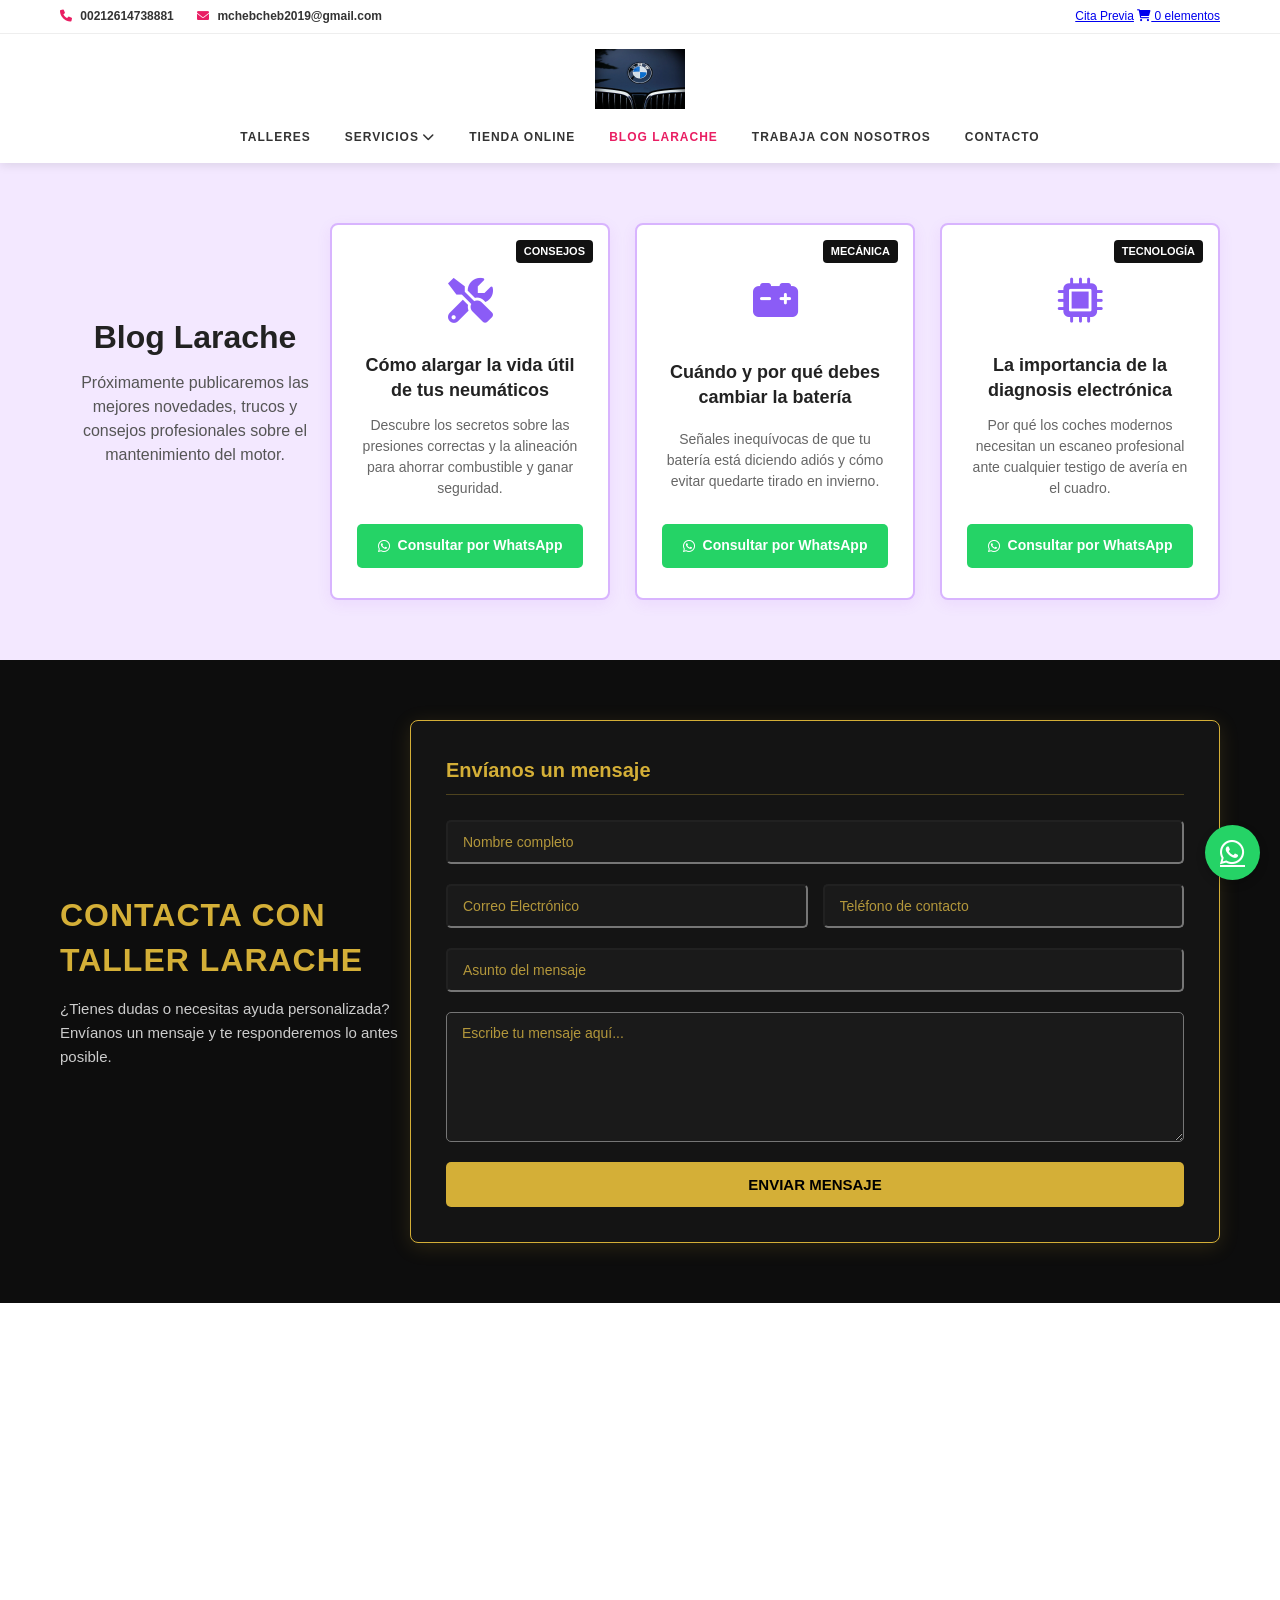
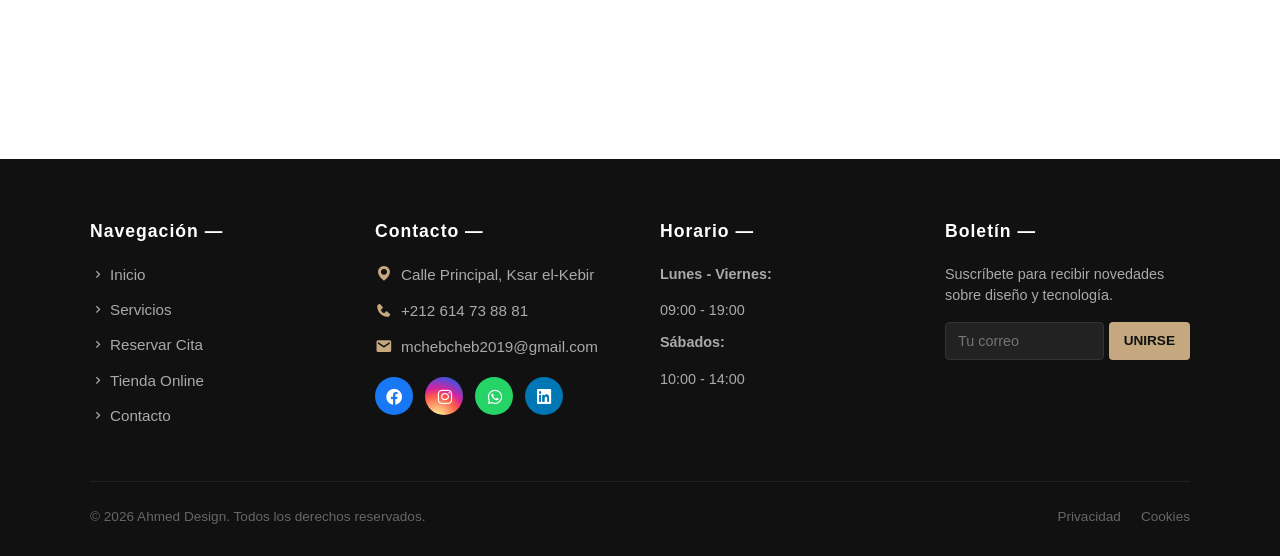
==== blog.html @ 42e16580 "Add files via upload" ====
<!doctype html>
<html lang="es">

<head>
    <meta charset="UTF-8" />
    <meta http-equiv="X-UA-Compatible" content="IE=edge" />
    <meta name="viewport" content="width=device-width, initial-scale=1.0" />
    <meta name="description" content="Ahmed Design: Desarrollador web profesional al antojo del cliente.">
    <title>Ahmed Design | Blog iCars</title>
    <link rel="stylesheet" href="estilos.css" />
    <link rel="stylesheet" href="responsive.css">
    <link href="https://unpkg.com/boxicons@2.1.4/css/boxicons.min.css" rel="stylesheet" />
    <link rel="stylesheet" href="https://cdnjs.cloudflare.com/ajax/libs/font-awesome/6.0.0/css/all.min.css">
    <link rel="icon" type="image/x-icon" href="favicon.ico">
</head>

<body>

    <div class="top-bar">
        <div class="container">
            <div class="contact-info">
                <span>
                    <a href="tel:+212614738881" style="color: inherit; text-decoration: none;">
                        <i class="fas fa-phone"></i> 00212614738881
                    </a>
                </span>

                <span>
                    <a href="mailto:mchebcheb2019@gmail.com" style="color: inherit; text-decoration: none;">
                        <i class="fas fa-envelope"></i> mchebcheb2019@gmail.com
                    </a>
                </span>
            </div>
            <div class="top-links">
                <a href="index.html#reserva-cita">Cita Previa</a>

                <a href="javascript:void(0)" onclick="alert('Tu carrito está vacío. ¡Visita nuestra tienda!')">
                    <i class="fas fa-shopping-cart"></i> 0 elementos
                </a>
            </div>
        </div>
    </div>

    <header class="main-header">
        <div class="container header-flex">
            <div class="menu-btn" id="mobile-menu">
                <i class="fas fa-bars"></i>
            </div>

            <div class="logo-centered">
                <img src="logo-icars.png" alt="iCars Logo">
            </div>

            <nav class="navbar">
                <ul>
                    <li><a href="index.html">Talleres</a></li>

                    <li class="has-submenu">
                        <a href="servicios.html">Servicios <i class="fas fa-chevron-down"></i></a>
                        <ul class="submenu" id="submenu-servicios">
                            <li><a href="servicios.html#neumaticos">Neumáticos</a></li>
                            <li><a href="servicios.html#cambio-aceite">Cambio de Aceite</a></li>
                            <li><a href="servicios.html#amortiguadores">Amortiguadores</a></li>
                            <li><a href="servicios.html#baterias">Baterías</a></li>
                            <li><a href="servicios.html#revisiones">Revisiones</a></li>
                            <li><a href="servicios.html#mantenimiento">Mantenimiento</a></li>
                            <li><a href="servicios.html#enganches">Enganches</a></li>
                            <li><a href="servicios.html#diagnosis-electronica">Diagnosis Electrónica</a></li>
                            <li><a href="servicios.html#correa-distribucion">Correa Distribución</a></li>
                            <li><a href="servicios.html#cambio-liquido-frenos">Cambio Líquido Frenos</a></li>
                            <li><a href="servicios.html#cambio-anticongelante">Cambio Anticongelante</a></li>
                            <li><a href="servicios.html#alineado-direccion">Alineado Dirección</a></li>
                            <li><a href="servicios.html#mecanica-general">Mecánica General</a></li>
                            <li><a href="servicios.html#pulido-faros">Pulido de Faros</a></li>
                            <li><a href="servicios.html#aire-acondicionado">Aire Acondicionado</a></li>
                            <li><a href="servicios.html#remolques">Remolques</a></li>
                        </ul>
                    </li>

                    <li><a href="tienda.html">Tienda Online</a></li>
                    <li><a href="blog.html" class="active">Blog Larache</a></li>
                    <li><a href="Trabaja.html">Trabaja con nosotros</a></li>
                    <li><a href="Contacto.html">Contacto</a></li>
                </ul>
            </nav>
        </div>
    </header>

    <main class="main-blog">
        <div class="container">
            <div class="blog-header">
                <h1>Blog Larache</h1>
                <p>Próximamente publicaremos las mejores novedades, trucos y consejos profesionales sobre el
                    mantenimiento del motor.</p>
            </div>

            <div class="blog-grid">
                <!-- Artículo 1 -->
                <article class="blog-card">
                    <div class="blog-badge">Consejos</div>
                    <div class="blog-icon">
                        <i class="fas fa-tools"></i>
                    </div>
                    <h3>Cómo alargar la vida útil de tus neumáticos</h3>
                    <p class="blog-desc">Descubre los secretos sobre las presiones correctas y la alineación para
                        ahorrar combustible y ganar seguridad.</p>

                    <a href="https://wa.me/212614738881?text=Hola,%20me%20interesa%20consultar%20sobre%20el%20artículo%20de%20neumáticos"
                        target="_blank" class="btn-leer-blog"
                        style="text-decoration: none; display: inline-flex; align-items: center; justify-content: center; gap: 8px; background-color: #25D366 !important; color: #ffffff !important;">
                        <i class="fab fa-whatsapp"></i> Consultar por WhatsApp
                    </a>
                </article>

                <!-- Artículo 2 -->
                <article class="blog-card">
                    <div class="blog-badge">Mecánica</div>
                    <div class="blog-icon">
                        <i class="fas fa-car-battery"></i>
                    </div>
                    <h3>Cuándo y por qué debes cambiar la batería</h3>
                    <p class="blog-desc">Señales inequívocas de que tu batería está diciendo adiós y cómo evitar
                        quedarte tirado en invierno.</p>

                    <a href="https://wa.me/212614738881?text=Hola,%20me%20interesa%20consultar%20sobre%20el%20artículo%20de%20la%20batería"
                        target="_blank" class="btn-leer-blog"
                        style="text-decoration: none; display: inline-flex; align-items: center; justify-content: center; gap: 8px; background-color: #25D366 !important; color: #ffffff !important;">
                        <i class="fab fa-whatsapp"></i> Consultar por WhatsApp
                    </a>
                </article>

                <!-- Artículo 3 -->
                <article class="blog-card">
                    <div class="blog-badge">Tecnología</div>
                    <div class="blog-icon">
                        <i class="fas fa-microchip"></i>
                    </div>
                    <h3>La importancia de la diagnosis electrónica</h3>
                    <p class="blog-desc">Por qué los coches modernos necesitan un escaneo profesional ante cualquier
                        testigo de avería en el cuadro.</p>

                    <a href="https://wa.me/212614738881?text=Hola,%20me%20interesa%20consultar%20sobre%20el%20artículo%20de%20diagnosis"
                        target="_blank" class="btn-leer-blog"
                        style="text-decoration: none; display: inline-flex; align-items: center; justify-content: center; gap: 8px; background-color: #25D366 !important; color: #ffffff !important;">
                        <i class="fab fa-whatsapp"></i> Consultar por WhatsApp
                    </a>
                </article>
            </div>
        </div>
    </main>
    <main class="main-contacto">
        <div class="container">
            <div class="contacto-header">
                <h1>Contacta con Taller Larache</h1>
                <p>¿Tienes dudas o necesitas ayuda personalizada? Envíanos un mensaje y te responderemos lo antes
                    posible.</p>
            </div>

            <div class="contacto-card">
                <h3>Envíanos un mensaje</h3>

                <form action="https://formspree.io/f/xnjlzeap" method="POST" class="contacto-form">
                    <div class="form-group">
                        <input type="text" name="nombre" placeholder="Nombre completo" required>
                    </div>

                    <div class="form-row-double">
                        <div class="form-group">
                            <input type="email" name="email" placeholder="Correo Electrónico" required>
                        </div>
                        <div class="form-group">
                            <input type="tel" name="telefono" placeholder="Teléfono de contacto" required>
                        </div>
                    </div>

                    <div class="form-group">
                        <input type="text" name="asunto" placeholder="Asunto del mensaje" required>
                    </div>

                    <div class="form-group">
                        <textarea name="mensaje" placeholder="Escribe tu mensaje aquí..." required></textarea>
                    </div>

                    <button type="submit" class="btn-enviar-contacto">Enviar Mensaje</button>
                </form>
            </div>
        </div>
    </main>

    <section id="seccion-mapa" class="mapa-full">
        <div class="mapa-wrapper">
            <iframe
                src="https://www.google.com/maps/embed?pb=!1m18!1m12!1m3!1d26168.328325983796!2d-5.926524333649646!3d35.002880789723046!2m3!1f0!2f0!3f0!3m2!1i1024!2i768!4f13.1!3m3!1m2!1s0xd0bc3021f1e0001%3A0x6b866c1b4b0e5c9b!2sKsar%20el-Kebir%2C%20Marruecos!5e0!3m2!1ses!2ses!4v1680000000000!5m2!1ses!2ses"
                width="100%" height="450" style="border:0;" allowfullscreen="" loading="lazy">
            </iframe>
        </div>
    </section>

    <footer class="footer">
        <div class="footer-container">
            <div class="footer-col">
                <h3>Navegación —</h3>
                <ul>
                    <li><a href="index.html"><i class='bx bx-chevron-right'></i> Inicio</a></li>
                    <li><a href="servicios.html"><i class='bx bx-chevron-right'></i> Servicios</a></li>
                    <li><a href="index.html#reserva-cita"><i class='bx bx-chevron-right'></i> Reservar Cita</a></li>
                    <li><a href="tienda.html"><i class='bx bx-chevron-right'></i> Tienda Online</a></li>
                    <li><a href="Contacto.html"><i class='bx bx-chevron-right'></i> Contacto</a></li>
                </ul>
            </div>

            <div class="footer-col">
                <h3>Contacto —</h3>
                <p>
                    <a href="https://www.google.com/maps/search/?api=1&query=Ksar+el-Kebir" target="_blank"
                        class="contacto-link">
                        <i class='bx bxs-map'></i> Calle Principal, Ksar el-Kebir
                    </a>
                </p>
                <p>
                    <a href="tel:+212614738881" class="contacto-link">
                        <i class='bx bxs-phone'></i> +212 614 73 88 81
                    </a>
                </p>
                <p>
                    <a href="mailto:mchebcheb2019@gmail.com" class="contacto-link">
                        <i class='bx bxs-envelope'></i> mchebcheb2019@gmail.com
                    </a>
                </p>

                <div class="social-links">
                    <a href="https://www.facebook.com/Ahmed.Chahmout.1088893" target="_blank"><i
                            class='bx bxl-facebook-circle'></i></a>
                    <a href="https://www.instagram.com/mchebcheb2019/" target="_blank"><i
                            class='bx bxl-instagram'></i></a>
                    <a href="https://wa.me/212614738881?text=Hola%20Ahmed" target="_blank"><i
                            class='bx bxl-whatsapp'></i></a>
                    <a href="https://www.linkedin.com/in/ahmed-chahmout-1a87723b5" target="_blank"><i
                            class='bx bxl-linkedin-square'></i></a>
                </div>
            </div>

            <div class="footer-col">
                <h3>Horario —</h3>
                <div class="opening-hours">
                    <p><strong>Lunes - Viernes:</strong></p>
                    <span>09:00 - 19:00</span>
                    <p><strong>Sábados:</strong></p>
                    <span>10:00 - 14:00</span>
                </div>
            </div>

            <div class="footer-col">
                <h3>Boletín —</h3>
                <p>Suscríbete para recibir novedades sobre diseño y tecnología.</p>
                <form action="https://formspree.io/f/xnjlzeap" method="POST" class="newsletter-form">
                    <input type="email" name="email" placeholder="Tu correo" required>
                    <button type="submit">UNIRSE</button>
                </form>
            </div>
        </div>

        <div class="footer-bottom">
            <p>© 2026 Ahmed Design. Todos los derechos reservados.</p>
            <div class="footer-links">
                <a href="privacidad.html">Privacidad</a>
                <a href="cookies.html">Cookies</a>
            </div>
        </div>
    </footer>

    <a href="https://wa.me/212614738881" class="whatsapp-btn" target="_blank">
        <i class="fab fa-whatsapp"></i>
    </a>

    <script src="script.js"></script>
</body>

</html>
---- estilos.css ----
/* 1. VARIABLES */
:root {
    --primary-color: #e91e63;
    --secondary-color: #333333;
    --text-light: #666666;
    --white: #ffffff;
    --transition: all 0.3s ease;
    --container-width: 1200px;
}

/* 2. RESET */
*,
*::before,
*::after {
    margin: 0;
    padding: 0;
    box-sizing: border-box;
}

body {
    font-family: 'Segoe UI', Roboto, sans-serif;
    line-height: 1.4;
    color: var(--secondary-color);
    background-color: var(--white);
}

/* 3. TOP BAR */
.top-bar {
    background-color: var(--white);
    border-bottom: 1px solid #eeeeee;
    padding: 8px 0;
    font-size: 12px;
}

.container {
    max-width: var(--container-width);
    margin: 0 auto;
    padding: 0 20px;
    display: flex;
    justify-content: space-between;
    align-items: center;
}

.contact-info span {
    margin-right: 20px;
    font-weight: 700;
}

.contact-info i {
    color: var(--primary-color);
    margin-right: 5px;
}

/* 4. HEADER COMPACTO (LOGO CENTRADO) */
.main-header {
    background-color: var(--white);
    padding: 10px 0;
    position: sticky;
    top: 0;
    z-index: 1000;
    box-shadow: 0 2px 10px rgba(0, 0, 0, 0.05);
}

.main-header .container {
    flex-direction: column;
    gap: 10px;
}

.logo img {
    height: 55px;
    /* Altura reducida para ganar espacio */
    margin: 0 auto;
}

.navbar ul {
    display: flex;
    justify-content: center;
    gap: 10px;
    list-style: none;
    /* <--- ESTO QUITA LOS PUNTITOS */
}

.navbar ul li a {
    color: var(--secondary-color);
    padding: 5px 12px;
    font-size: 12px;
    font-weight: 700;
    text-transform: uppercase;
    letter-spacing: 1px;
    text-decoration: none;
    /* <--- ESTO QUITA LAS RALLITAS */
}

.navbar ul li a:hover,
.navbar ul li a.active {
    color: var(--primary-color);
    border: none;
}

/* 5. HERO REDUCIDO (MENOS DE LA MITAD) */
.hero {
    height: 60vh;
    /* Ocupa solo el 40% de la pantalla */
    background: linear-gradient(rgba(0, 0, 0, 0.3), rgba(0, 0, 0, 0.5)),
        url('tu-imagen-taller.jpg') center/cover no-repeat;
    display: flex;
    align-items: center;
    justify-content: center;
    color: var(--white);
    text-align: center;
}

.hero-content h1 {
    font-size: clamp(2rem, 5vw, 3.5rem);
    /* Título más pequeño y ajustado */
    font-weight: 900;
    text-transform: uppercase;
}

/* 6. SECCIÓN CITA PREVIA (LA QUE SUBE) */
.cita-previa-section {
    background: var(--white);
    padding: 40px 20px;
    text-align: center;
}

.cita-previa-content h2 {
    font-size: 24px;
    font-weight: 800;
    text-transform: uppercase;
    max-width: 800px;
    /* 20px arriba, auto a los lados, 20px abajo (para que no se pegue al form) */
    margin: 20px auto 20px;
    color: #000;
}

/* BOTÓN WHATSAPP */
.whatsapp-btn {
    position: fixed;
    bottom: 20px;
    right: 20px;
    background: #25d366;
    width: 55px;
    height: 55px;
    border-radius: 50%;
    display: flex;
    align-items: center;
    justify-content: center;
    color: white;
    font-size: 28px;
    box-shadow: 0 4px 10px rgba(0, 0, 0, 0.2);
    z-index: 9999;
}

/* Escritorio: Escondemos el botón */
.menu-btn {
    display: none;
    cursor: pointer;
    font-size: 24px;
    color: var(--secondary-color);
}

.cita-form {
    max-width: 700px;
    margin: 40px auto 0;
    background: #fdfdfd;
    padding: 30px;
    border-radius: 8px;
    box-shadow: 0 5px 20px rgba(0, 0, 0, 0.05);
}

.form-group {
    display: flex;
    gap: 15px;
    margin-bottom: 15px;
}

.cita-form input,
.cita-form select,
.cita-form textarea {
    width: 100%;
    padding: 12px;
    border: 1px solid #ddd;
    border-radius: 4px;
    font-family: inherit;
    outline: none;
}

.cita-form input:focus,
.cita-form select:focus {
    border-color: var(--primary-color);
}

.btn-enviar {
    background-color: var(--primary-color);
    color: white;
    border: none;
    padding: 15px 30px;
    font-weight: 700;
    text-transform: uppercase;
    cursor: pointer;
    width: 100%;
    margin-top: 10px;
    transition: var(--transition);
}

.btn-enviar:hover {
    background-color: #c2185b;
    /* Un fucsia un poco más oscuro al pasar el ratón */
    transform: translateY(-2px);
}

.form-flex-top {
    display: flex;
    gap: 30px;
    margin-bottom: 25px;
    align-items: center;
    /* Alinea verticalmente el calendario con el texto */
    text-align: left;
}

.col-calendario {
    flex: 1;
}

.col-calendario label {
    display: block;
    font-weight: 700;
    margin-bottom: 8px;
    color: var(--secondary-color);
}

.col-texto {
    flex: 1;
    font-size: 0.95rem;
    line-height: 1.5;
    color: #555;
    border-left: 3px solid var(--primary-color);
    padding-left: 20px;
}

/* Contenedor principal de la sección */
.cita-previa-section {
    padding: 0;
    /* Quitamos el padding para que las fotos lleguen al borde si quieres */
    background-color: #fff;
}

.cita-wrapper {
    display: flex;
    align-items: stretch;
    /* Hace que las fotos tengan la misma altura que el formulario */
    width: 100%;
}

/* ==========================================================================
   CORRECCIÓN DEFINITIVA SECCIÓN FOTOS Y FORMULARIO (SIN SOLAPAMIENTOS)
   ========================================================================== */

/* Contenedor general que envuelve a las fotos y al formulario de la cita */
.seccion-reserva-fotos,
.contenedor-principal-seccion {
    display: flex !important;
    flex-wrap: wrap !important;
    justify-content: center !important;
    align-items: flex-start !important;
    gap: 30px !important;
    max-width: 1200px !important;
    margin: 0 auto !important;
    box-sizing: border-box !important;
}

/* Bloque de fotos izquierdo y derecho (Ancho fijo en PC, fluido en móvil) */
.bloque-fotos-izq,
.bloque-fotos-der {
    display: flex !important;
    flex-direction: column !important;
    gap: 20px !important;
    width: 270px !important;
    max-width: 100% !important;
    box-sizing: border-box !important;
}

.bloque-fotos-izq img,
.bloque-fotos-der img {
    width: 100% !important;
    height: auto !important;
    border-radius: 8px !important;
    object-fit: cover !important;
    transition: transform 0.3s ease, box-shadow 0.3s ease !important;
    cursor: pointer;
}

.bloque-fotos-izq img:hover,
.bloque-fotos-der img:hover {
    transform: translateY(-4px) !important;
    box-shadow: 0 8px 20px rgba(0, 0, 0, 0.3) !important;
}



/* 2. El efecto al pasar el ratón por encima (Hover) */
.bloque-fotos-izq img:hover,
.bloque-fotos-der img:hover {
    transform: scale(1.05);
    /* La foto se agranda un poquito suavemente */
    filter: brightness(1.1);
    /* Le da un toque más de luz a la imagen */
    box-shadow: 0 10px 20px rgba(0, 0, 0, 0.3);
    /* Le mete una sombra elegante abajo */
    z-index: 5;
    /* Asegura que la foto que se agranda quede por encima de las demás */
}

/* Altura idéntica para todas las imágenes (tanto en PC como al pasar el ratón) */
.bloque-fotos-izq img,
.bloque-fotos-der img {
    width: 100%;
    height: 170px;
    /* Aquí fijas la altura exacta que tú quieras (puedes cambiar 160 por 180 o 200 si las prefieres más altas) */
    border-radius: 8px;
    object-fit: cover;
    /* Recorta la foto por el centro para que no se deforme */
    transition: transform 0.4s ease, filter 0.4s ease, box-shadow 0.4s ease;
    cursor: pointer;
}

/* El efecto hover se mantiene impecable con la misma altura */
.bloque-fotos-izq img:hover,
.bloque-fotos-der img:hover {
    transform: scale(1.05);
    filter: brightness(1.1);
    box-shadow: 0 10px 20px rgba(0, 0, 0, 0.3);
    z-index: 5;
}



/* --- CONTENEDOR GENERAL --- */
.seccion-info-galeria-estirada {
    padding: 50px 20px;
    background-color: #ffffff;
    display: flex;
    justify-content: center;
    width: 100%;
    box-sizing: border-box;
    overflow: hidden;
    /* Evita cualquier desborde horizontal accidental */
}

.contenedor-info-galeria-estirada {
    display: flex;
    width: 100%;
    max-width: 1500px;
    gap: 40px;
    /* Separación limpia entre texto e imagen */
    align-items: center;
}

/* --- COLUMNA IZQUIERDA (TEXTO) --- */
.bloque-texto-izq-estirado {
    flex: 1;
    /* Ocupa el espacio restante equilibrado */
    min-width: 0;
}

.bloque-texto-izq-estirado h3 {
    font-size: 28px;
    font-weight: 800;
    margin-bottom: 20px;
    color: #000000;
    text-transform: uppercase;
    letter-spacing: -0.5px;
}

.bloque-texto-izq-estirado p {
    font-size: 15px;
    line-height: 1.7;
    color: #444444;
    margin-bottom: 15px;
}

/* --- COLUMNA DERECHA (SLIDER PANORÁMICO) --- */
.bloque-galeria-der-estirado {
    flex: 1.3;
    /* Le damos un poco más de peso visual a la imagen para que se estire */
    min-width: 0;
    /* Clave absoluta para que no rompa el flex layout */
}

.imagen-grande-slider-estirada {
    position: relative;
    width: 100%;
    height: 340px;
    /* Reducimos la altura para forzar el aspecto estirado horizontal */
    overflow: hidden;
    border-radius: 12px;
    /* Bordes redondeados estéticos como en tu captura */
    box-shadow: 0 4px 20px rgba(0, 0, 0, 0.08);
}

.carrusel-slides-estirado {
    display: flex;
    width: 100%;
    height: 100%;
    transition: transform 0.4s cubic-bezier(0.25, 1, 0.5, 1);
    /* Desplazamiento más premium */
}

.slide-estirado {
    min-width: 100%;
    width: 100%;
    height: 100%;
    object-fit: cover;
    /* Recorta la imagen limpiamente para que no se deforme */
}

/* --- BOTONES DE LAS FLECHAS --- */
.carrusel-btn-estirado {
    position: absolute;
    top: 50%;
    transform: translateY(-50%);
    background-color: rgba(0, 0, 0, 0.4);
    color: #ffffff;
    border: none;
    font-size: 20px;
    padding: 14px 14px;
    cursor: pointer;
    border-radius: 6px;
    z-index: 10;
    transition: background-color 0.3s ease, transform 0.2s ease;
}

.carrusel-btn-estirado:hover {
    background-color: rgba(0, 0, 0, 0.7);
}

.carrusel-btn-estirado.prev {
    left: 15px;
}

.carrusel-btn-estirado.next {
    right: 15px;
}

/* --- ESTILOS DEL FOOTER GENERAL --- */
.footer {
    background-color: #111111 !important;
    color: #ffffff !important;
    padding: 60px 20px 30px 20px !important;
    font-family: 'Arial', sans-serif !important;
    box-sizing: border-box !important;
    overflow-x: hidden !important;
}

.footer-container {
    max-width: 1100px !important;
    margin: 0 auto !important;
    display: flex !important;
    flex-wrap: nowrap !important;
    justify-content: space-between !important;
    gap: 40px !important;
    box-sizing: border-box !important;
}

/* Columnas individuales */
.footer-col {
    flex: 1 !important;
    min-width: 0 !important;
}

.footer-col h3 {
    font-size: 1.1rem !important;
    margin-bottom: 20px !important;
    color: #ffffff !important;
    font-weight: bold !important;
    letter-spacing: 1px !important;
}

/* Columna 1: Enlaces de Menú */
.footer-col ul {
    list-style: none !important;
    padding: 0 !important;
    margin: 0 !important;
}

.footer-col ul li {
    margin-bottom: 12px !important;
}

.footer-col ul li a {
    color: #aaaaaa !important;
    text-decoration: none !important;
    font-size: 0.95rem !important;
    display: flex !important;
    align-items: center !important;
    gap: 5px !important;
    transition: color 0.3s ease !important;
}

.footer-col ul li a:hover {
    color: #c5a880 !important;
    /* Tono dorado/destacado */
}

/* Columna 2: Contacto y Enlaces */
.contacto-link {
    color: #aaaaaa !important;
    text-decoration: none !important;
    font-size: 0.95rem !important;
    display: flex !important;
    align-items: center !important;
    gap: 8px !important;
    margin-bottom: 15px !important;
    line-height: 1.4 !important;
    transition: color 0.3s ease !important;
}

.contacto-link:hover {
    color: #ffffff !important;
}

.contacto-link i {
    font-size: 1.1rem !important;
    color: #c5a880 !important;
}

/* Redes Sociales */
.social-links {
    display: flex !important;
    gap: 12px !important;
    margin-top: 20px !important;
}

.social-links a {
    display: flex !important;
    justify-content: center !important;
    align-items: center !important;
    width: 38px !important;
    height: 38px !important;
    border-radius: 50% !important;
    background-color: #222222 !important;
    color: #ffffff !important;
    text-decoration: none !important;
    font-size: 1.2rem !important;
    transition: transform 0.3s ease, background-color 0.3s ease !important;
}

.social-links a:hover {
    background-color: #c5a880 !important;
    transform: translateY(-3px) !important;
}

/* Columna 3: Horarios */
.opening-hours p {
    margin: 0 0 4px 0 !important;
    color: #ffffff !important;
    font-size: 0.95rem !important;
}

.opening-hours span {
    display: block !important;
    color: #aaaaaa !important;
    font-size: 0.9rem !important;
    margin-bottom: 12px !important;
}

/* Columna 4: Newsletter/Boletín */
.footer-col p {
    color: #aaaaaa !important;
    font-size: 0.9rem !important;
    line-height: 1.5 !important;
    margin-top: 0 !important;
    margin-bottom: 15px !important;
}

.newsletter-form {
    display: flex !important;
    gap: 5px !important;
    width: 100% !important;
    box-sizing: border-box !important;
}

.newsletter-form input {
    flex: 1 !important;
    min-width: 0 !important;
    padding: 10px 12px !important;
    border: 1px solid #333333 !important;
    background-color: #222222 !important;
    color: #ffffff !important;
    border-radius: 4px !important;
    font-size: 0.9rem !important;
    box-sizing: border-box !important;
}

.newsletter-form input:focus {
    outline: none !important;
    border-color: #c5a880 !important;
}

.newsletter-form button {
    background-color: #c5a880 !important;
    color: #111111 !important;
    border: none !important;
    padding: 10px 15px !important;
    font-weight: bold !important;
    border-radius: 4px !important;
    cursor: pointer !important;
    font-size: 0.85rem !important;
    transition: background-color 0.3s ease !important;
}

.newsletter-form button:hover {
    background-color: #ffffff !important;
}

/* --- PARTE INFERIOR DEL FOOTER --- */
.footer-bottom {
    max-width: 1100px !important;
    margin: 40px auto 0 auto !important;
    padding-top: 25px !important;
    border-top: 1px solid #222222 !important;
    display: flex !important;
    justify-content: space-between !important;
    align-items: center !important;
    flex-wrap: wrap !important;
    gap: 15px !important;
    box-sizing: border-box !important;
}

.footer-bottom p {
    color: #666666 !important;
    font-size: 0.85rem !important;
    margin: 0 !important;
}

.footer-links {
    display: flex !important;
    gap: 20px !important;
}

.footer-links a {
    color: #666666 !important;
    text-decoration: none !important;
    font-size: 0.85rem !important;
    transition: color 0.3s ease !important;
}

.footer-links a:hover {
    color: #c5a880 !important;
}

/* ==========================================
   TOQUES FINALES: COLORES FIJOS EN REDES Y COLOR EN MENÚ
   ========================================== */

/* 1. MENÚ DEL FOOTER: Color y Movimiento al pasar el ratón (Hover) */
.footer-col ul li a {
    transition: transform 0.3s ease, color 0.3s ease !important;
    display: inline-flex !important;
    align-items: center !important;
    color: #aaaaaa !important;
    /* Color gris suave por defecto */
}

/* Al pasar el ratón por encima, se mueve y cambia a color dorado elegante */
.footer-col ul li a:hover {
    transform: translateX(8px) !important;
    /* Se desliza 8px a la derecha */
    color: #f4f805 !important;
    /* Color dorado brillante al hacer hover */
}


/* 2. REDES SOCIALES: Colores auténticos fijos (sin esperar al hover) */
.social-links a {
    display: flex !important;
    justify-content: center !important;
    align-items: center !important;
    width: 38px !important;
    height: 38px !important;
    border-radius: 50% !important;
    color: #ffffff !important;
    /* Iconos en blanco */
    text-decoration: none !important;
    font-size: 1.2rem !important;
    transition: transform 0.3s ease, box-shadow 0.3s ease !important;
}

/* Color permanente para FACEBOOK (Azul Oficial) */
.social-links a:has(.bxl-facebook-circle) {
    background-color: #1877F2 !important;
}

/* Color permanente para INSTAGRAM (Degradado Oficial) */
.social-links a:has(.bxl-instagram) {
    background: radial-gradient(circle at 30% 107%, #fdf497 0%, #fdf497 5%, #fd5949 45%, #d6249f 60%, #285AEB 90%) !important;
}

/* Color permanente para WHATSAPP (Verde Oficial) */
.social-links a:has(.bxl-whatsapp) {
    background-color: #25D366 !important;
}

/* Color permanente para LINKEDIN (Azul Profesional) */
.social-links a:has(.bxl-linkedin-square) {
    background-color: #0077B5 !important;
}

/* Al pasar el ratón por encima de las redes, solo flotan un poco */
.social-links a:hover {
    transform: translateY(-5px) !important;
    box-shadow: 0 5px 15px rgba(255, 255, 255, 0.15) !important;
}




/* ==========================================
   ENCABEZADO FIJO AL DESLIZAR (PC Y MÓVIL)
   ========================================== */

/* 1. Si quieres fijar TODO el bloque superior (Contacto + Menú) */
.header-navigation,
header,
.header-container {
    position: sticky !important;
    top: 0 !important;
    z-index: 9999 !important;
    /* <--- Asegura que quede por encima de las fotos y el contenido */
    box-shadow: 0 2px 10px rgba(0, 0, 0, 0.1) !important;
    /* Una sombra sutil para darle profundidad al deslizar */
}

/* 2. Por si acaso tu contenedor principal solo se llama barra-superior o top-bar */
.top-bar,
.barra-superior {
    position: sticky !important;
    top: 0 !important;
    z-index: 10000 !important;
}

/* ==========================================================================
   CONEXIÓN EXACTA: CENTRAR EL SUBMENÚ DEBAJO DE SERVICIOS
   ========================================================================== */

/* 1. Obligamos al elemento de Servicios a ser el ancla de posición */
header.main-header .navbar ul li {
    position: relative !important;
    /* <--- Esto es lo que le dice al submenú: ¡Alíneate conmigo! */
}

/* 2. Corregimos la posición de la caja del submenú */
header.main-header .navbar ul.submenu {
    display: flex !important;
    flex-direction: column !important;
    position: absolute !important;
    top: 100% !important;
    /* Aparece justo debajo del texto */

    /* EL TRUCO PARA CENTRARLO PERFECTO: */
    left: 50% !important;
    transform: translateX(-50%) translateY(10px) !important;
    /* Se centra respecto a Servicios y baja 10px */

    width: 250px !important;
    /* Ancho limpio para los textos */
    background-color: #ffffff !important;
    box-shadow: 0 10px 25px rgba(0, 0, 0, 0.15) !important;
    padding: 10px 0 !important;
    margin: 0 !important;
    list-style: none !important;
    border-left: 4px solid #e11d48 !important;
    /* Tu línea rosa/fucsia corporativa */
    border-radius: 4px !important;
    z-index: 999999 !important;

    /* Control de animación suave */
    visibility: hidden;
    opacity: 0;
    transition: opacity 0.2s ease, transform 0.2s ease !important;
}

.servicio-bloque {
    padding: 60px 0;
    scroll-margin-top: 100px;
    /* Para que el header fijo no tape el título */
}

.servicio-grid {
    display: flex;
    align-items: center;
    gap: 40px;
}

/* Ocupa exactamente la mitad */
.servicio-img,
.servicio-texto {
    flex: 1;
    width: 50%;
}

.servicio-img img {
    width: 100%;
    height: auto;
    border-radius: 8px;
    object-fit: cover;
}

.btn-volver {
    display: inline-block;
    margin-top: 10px;
    padding: 8px 15px;
    background-color: #02d2f7;
    color: #333;
    border-radius: 4px;
    text-decoration: none;
    font-size: 14px;
    transition: background 0.3s;
}

.btn-volver:hover {
    background-color: #c6e707;
}

/* Efecto zoom suave al pasar el ratón por las imágenes de los servicios */
.servicio-img {
    overflow: hidden;
    /* Evita que la imagen sobresalga del contenedor al crecer */
    border-radius: 8px;
    /* Mantiene las esquinas redondeadas */
}

.servicio-img img {
    width: 100%;
    height: auto;
    object-fit: cover;
    transition: transform 0.5s ease;
    /* Controla la velocidad y suavidad del movimiento */
}

.servicio-img:hover img {
    transform: scale(1.05);
    /* Hace un zoom del 5% al pasar el cursor */
}

/* Tamaño idéntico y elegante para todas las imágenes de los servicios en PC */
.servicio-img img {
    width: 100%;
    height: 420px;
    /* Altura perfecta y amplia para ordenadores (puedes subirlo a 450px si las prefieres más grandes) */
    object-fit: cover;
    /* Evita que la foto se deforme o estire, recortándola de forma limpia */
    border-radius: 8px;
    box-shadow: 0 4px 12px rgba(0, 0, 0, 0.1);
}

/* ==========================================
   SECCIÓN: Trabaja con nosotros
   ========================================== */
.main-trabaja {
    padding: 60px 15px;
    background-color: #f3e8ff;
    /* Fondo lila elegante y suave */
}

/* Distribución en 2 columnas: Texto estrecho (1 parte), Formulario ancho (2 partes) */
.trabaja-grid {
    display: grid;
    grid-template-columns: 1fr 2fr;
    gap: 40px;
    align-items: center;
    max-width: 1100px;
    margin: 0 auto;
}

.trabaja-header {
    text-align: left;
    max-width: 350px;
}

.trabaja-header h1 {
    font-size: 32px;
    color: #222;
    margin-bottom: 15px;
}

.trabaja-header p {
    color: #555;
    font-size: 15px;
    line-height: 1.6;
}

.trabaja-card {
    background: #ffffff;
    border: 1px solid #d8b4fe;
    /* Borde lila sutil a juego */
    border-radius: 8px;
    padding: 35px;
    width: 100%;
    box-shadow: 0 4px 15px rgba(147, 51, 234, 0.08);
    /* Sombra suave con tono lila */
}

.trabaja-card h3 {
    margin-bottom: 25px;
    color: #333;
    font-size: 20px;
    border-bottom: 2px solid #f3e8ff;
    padding-bottom: 10px;
}

.trabaja-form .form-group {
    margin-bottom: 20px;
}

.trabaja-form input[type="text"],
.trabaja-form input[type="email"],
.trabaja-form input[type="tel"],
.trabaja-form select,
.trabaja-form textarea {
    width: 100%;
    padding: 12px 15px;
    border: 1px solid #ccc;
    border-radius: 5px;
    font-size: 14px;
    font-family: inherit;
    background-color: #fcfcfc;
    transition: border-color 0.3s ease, box-shadow 0.3s ease;
}

.trabaja-form input:focus,
.trabaja-form select:focus,
.trabaja-form textarea:focus {
    border-color: #d9232d;
    outline: none;
    box-shadow: 0 0 5px rgba(217, 35, 45, 0.2);
    background-color: #fff;
}

.trabaja-form textarea {
    resize: vertical;
    min-height: 120px;
}

.form-row-double {
    display: flex;
    gap: 15px;
}

.form-row-double .form-group {
    flex: 1;
}

.btn-enviar-trabaja {
    width: 100%;
    padding: 14px;
    background-color: #111;
    color: #fff;
    border: none;
    border-radius: 5px;
    font-size: 15px;
    font-weight: bold;
    text-transform: uppercase;
    cursor: pointer;
    transition: background-color 0.3s ease;
}

.btn-enviar-trabaja:hover {
    background-color: #d9232d;
}


/* ==========================================
   SECCIÓN: Contacto (Fondo Negro y Oro)
   ========================================== */
.main-contacto {
    padding: 60px 15px;
    background-color: #0d0d0d;
}

/* Contenedor en 2 columnas: 1 parte para el texto, 2 partes para el formulario */
.contacto-grid {
    display: grid;
    grid-template-columns: 1fr 2fr;
    /* Columna izquierda más estrecha, formulario más grande */
    gap: 40px;
    align-items: center;
    max-width: 1100px;
    margin: 0 auto;
}

.contacto-header {
    text-align: left;
    max-width: 350px;
    /* Estrecha el texto para que ocupe menos ancho */
}

.contacto-header h1 {
    font-size: 32px;
    color: #d4af37;
    margin-bottom: 15px;
    text-transform: uppercase;
    letter-spacing: 1px;
}

.contacto-header p {
    color: #cccccc;
    font-size: 15px;
    line-height: 1.6;
}

.contacto-card {
    background: #141414;
    border: 1px solid #d4af37;
    border-radius: 8px;
    padding: 35px;
    width: 100%;
    /* Ocupa todo el espacio de su columna más ancha */
    box-shadow: 0 4px 20px rgba(212, 175, 55, 0.15);
}

.contacto-card h3 {
    margin-bottom: 25px;
    color: #d4af37;
    font-size: 20px;
    border-bottom: 1px solid rgba(212, 175, 55, 0.3);
    padding-bottom: 10px;
}

.contacto-form .form-group {
    margin-bottom: 20px;
}

.contacto-form input[type="text"],
.contacto-form input[type="email"],
.contacto-form input[type="tel"],
.contacto-form textarea {
    width: 100%;
    padding: 12px 15px;
    border: 1.5.px solid #d4af37;
    border-radius: 5px;
    font-size: 14px;
    font-family: inherit;
    background-color: #1a1a1a;
    color: #ffffff;
    transition: all 0.3s ease;
}

.contacto-form input::placeholder,
.contacto-form textarea::placeholder {
    color: #b3973b;
}

.contacto-form input:focus,
.contacto-form textarea:focus {
    border-color: #f3e5ab;
    outline: none;
    box-shadow: 0 0 8px rgba(212, 175, 55, 0.5);
    background-color: #222222;
}

.contacto-form textarea {
    resize: vertical;
    min-height: 130px;
}

.form-row-double {
    display: flex;
    gap: 15px;
}

.form-row-double .form-group {
    flex: 1;
}

.btn-enviar-contacto {
    width: 100%;
    padding: 14px;
    background-color: #d4af37;
    color: #000000;
    border: none;
    border-radius: 5px;
    font-size: 15px;
    font-weight: bold;
    text-transform: uppercase;
    cursor: pointer;
    transition: background-color 0.3s ease, transform 0.2s ease;
}

.btn-enviar-contacto:hover {
    background-color: #f3e5ab;
    transform: translateY(-2px);
}

/* ==========================================
   SECCIÓN: Tienda Online (Fondo Lila + Hover Aqua)
   ========================================== */
.main-tienda {
    padding: 60px 15px;
    background-color: #f3e8ff;
    /* Fondo lila principal */
}

.tienda-header {
    text-align: center;
    margin-bottom: 40px;
    max-width: 700px;
    margin-left: auto;
    margin-right: auto;
}

.tienda-header h1 {
    font-size: 32px;
    color: #222;
    margin-bottom: 12px;
}

.tienda-header p {
    color: #555;
    font-size: 16px;
    line-height: 1.5;
}

/* Grilla de productos en 4 columnas */
.tienda-grid {
    display: grid;
    grid-template-columns: repeat(auto-fit, minmax(240px, 1fr));
    gap: 25px;
    max-width: 1100px;
    margin: 0 auto;
}

/* Tarjeta base (Blanca) */
.producto-card {
    background: #ffffff;
    border: 2px solid #d8b4fe;
    border-radius: 8px;
    padding: 25px;
    text-align: center;
    position: relative;
    display: flex;
    flex-direction: column;
    justify-content: space-between;
    box-shadow: 0 4px 15px rgba(147, 51, 234, 0.08);
    transition: all 0.4s ease-in-out;
    cursor: pointer;
}

/* ==========================================
   EFECTO HOVER: De Blanco a Color Aqua
   ========================================== */
.producto-card:hover {
    background-color: #e0f7fa;
    /* Pasa de blanco a un tono Aqua muy suave y fresco */
    border-color: #00bcd4;
    /* Borde Aqua / Turquesa vibrante */
    transform: translateY(-7px);
    box-shadow: 0 12px 25px rgba(0, 188, 212, 0.25);
    /* Sombra resplandeciente aqua */
}

.producto-card:hover .producto-img {
    color: #00838f;
    /* El icono pasa a un tono aqua oscuro */
    transform: scale(1.1);
}

.producto-card:hover .btn-anadir-carrito {
    background-color: #00838f;
    /* El botón cambia a tono aqua oscuro al hacer hover */
}

/* Elementos internos de la tarjeta */
.producto-badge {
    position: absolute;
    top: 15px;
    right: 15px;
    background-color: #111;
    color: #fff;
    font-size: 11px;
    font-weight: bold;
    padding: 4px 8px;
    border-radius: 4px;
    text-transform: uppercase;
}

.producto-img {
    font-size: 50px;
    color: #8b5cf6;
    margin: 20px 0;
    transition: transform 0.3s ease, color 0.3s ease;
}

.producto-card h3 {
    font-size: 18px;
    color: #222;
    margin-bottom: 10px;
}

.producto-desc {
    font-size: 13px;
    color: #666;
    margin-bottom: 15px;
    line-height: 1.4;
}

.producto-precio {
    font-size: 22px;
    font-weight: bold;
    color: #111;
    margin-bottom: 15px;
}

.btn-anadir-carrito {
    width: 100%;
    padding: 12px;
    background-color: #111;
    color: #fff;
    border: none;
    border-radius: 5px;
    font-size: 14px;
    font-weight: bold;
    cursor: pointer;
    transition: background-color 0.3s ease;
}

/* ==========================================
   SECCIÓN: Blog iCars (Fondo Lila + Hover Aqua)
   ========================================== */
.main-blog {
    padding: 60px 15px;
    background-color: #f3e8ff;
}

.blog-header {
    text-align: center;
    margin-bottom: 40px;
    max-width: 700px;
    margin-left: auto;
    margin-right: auto;
}

.blog-header h1 {
    font-size: 32px;
    color: #222;
    margin-bottom: 12px;
}

.blog-header p {
    color: #555;
    font-size: 16px;
    line-height: 1.5;
}

/* Grilla de artículos en 3 columnas */
.blog-grid {
    display: grid;
    grid-template-columns: repeat(auto-fit, minmax(280px, 1fr));
    gap: 25px;
    max-width: 1100px;
    margin: 0 auto;
}

/* Tarjeta base del blog */
.blog-card {
    background: #ffffff;
    border: 2px solid #d8b4fe;
    border-radius: 8px;
    padding: 30px 25px;
    text-align: center;
    position: relative;
    display: flex;
    flex-direction: column;
    justify-content: space-between;
    box-shadow: 0 4px 15px rgba(147, 51, 234, 0.08);
    transition: all 0.4s ease-in-out;
    cursor: pointer;
}

/* Efecto Hover al pasar el ratón (de blanco a aqua) */
.blog-card:hover {
    background-color: #e0f7fa;
    border-color: #00bcd4;
    transform: translateY(-7px);
    box-shadow: 0 12px 25px rgba(0, 188, 212, 0.25);
}

.blog-card:hover .blog-icon {
    color: #00838f;
    transform: scale(1.1);
}

.blog-card:hover .btn-leer-blog {
    background-color: #00838f;
    color: #ffffff;
}

.blog-badge {
    position: absolute;
    top: 15px;
    right: 15px;
    background-color: #111;
    color: #fff;
    font-size: 11px;
    font-weight: bold;
    padding: 4px 8px;
    border-radius: 4px;
    text-transform: uppercase;
}

.blog-icon {
    font-size: 45px;
    color: #8b5cf6;
    margin: 15px 0 20px 0;
    transition: transform 0.3s ease, color 0.3s ease;
}

.blog-card h3 {
    font-size: 18px;
    color: #222;
    margin-bottom: 12px;
}

.blog-desc {
    font-size: 14px;
    color: #666;
    margin-bottom: 25px;
    line-height: 1.5;
}

/* Botón con estilo vivo */
.btn-leer-blog {
    width: 100%;
    padding: 12px;
    background-color: #111;
    color: #fff;
    border: none;
    border-radius: 5px;
    font-size: 14px;
    font-weight: bold;
    cursor: pointer;
    display: flex;
    align-items: center;
    justify-content: center;
    gap: 8px;
    transition: background-color 0.3s ease, color 0.3s ease;
}

.btn-leer-blog i {
    transition: transform 0.3s ease;
}

.blog-card:hover .btn-leer-blog i {
    transform: translateX(5px);
    /* Desplaza la flechita a la derecha al pasar el ratón */
}

/* ==========================================
   ESTILO PÁGINAS LEGALES / PRIVACIDAD (DARK MODE CIAN)
   ========================================== */

body {
    background-color: #0d0d0d !important;
    color: #cccccc !important;
    font-family: 'Segoe UI', Roboto, sans-serif !important;
    margin: 0 !important;
    padding: 0 !important;
}

.legal-container {
    max-width: 800px !important;
    margin: 60px auto !important;
    padding: 40px !important;
    background-color: #141414 !important;
    border: 1px solid #00bcd4 !important;
    border-radius: 12px !important;
    box-shadow: 0 4px 25px rgba(0, 188, 212, 0.15) !important;
    line-height: 1.7 !important;
}

.legal-container h1 {
    color: #00bcd4 !important;
    font-size: 32px !important;
    font-weight: 800 !important;
    margin-bottom: 20px !important;
    padding-bottom: 15px !important;
    border-bottom: 2px solid rgba(0, 188, 212, 0.3) !important;
}

.legal-container h2 {
    color: #00bcd4 !important;
    font-size: 20px !important;
    font-weight: 700 !important;
    margin-top: 30px !important;
    margin-bottom: 12px !important;
}

.legal-container p {
    color: #cccccc !important;
    font-size: 15px !important;
    margin-bottom: 15px !important;
}

.legal-container strong {
    color: #ffffff !important;
}

.btn-volver {
    display: inline-block !important;
    margin-top: 30px !important;
    color: #00bcd4 !important;
    text-decoration: none !important;
    font-weight: bold !important;
}

.btn-volver:hover {
    color: #e0f7fa !important;
}

/* ==========================================
   ESTILO PÁGINAS LEGALES / COOKIES (DARK MODE CIAN)
   ========================================== */

body {
    background-color: #0d0d0d !important;
    color: #cccccc !important;
    font-family: 'Segoe UI', Roboto, sans-serif !important;
    margin: 0 !important;
    padding: 0 !important;
}

.legal-container {
    max-width: 800px !important;
    margin: 60px auto !important;
    padding: 40px !important;
    background-color: #141414 !important;
    border: 1px solid #00bcd4 !important;
    border-radius: 12px !important;
    box-shadow: 0 4px 25px rgba(0, 188, 212, 0.15) !important;
    line-height: 1.7 !important;
}

.legal-container h1 {
    color: #00bcd4 !important;
    font-size: 32px !important;
    font-weight: 800 !important;
    margin-bottom: 20px !important;
    padding-bottom: 15px !important;
    border-bottom: 2px solid rgba(0, 188, 212, 0.3) !important;
}

.legal-container h2 {
    color: #00bcd4 !important;
    font-size: 20px !important;
    font-weight: 700 !important;
    margin-top: 30px !important;
    margin-bottom: 12px !important;
}

.legal-container p {
    color: #cccccc !important;
    font-size: 15px !important;
    margin-bottom: 15px !important;
}

.legal-container strong {
    color: #ffffff !important;
}

.btn-volver {
    display: inline-block !important;
    margin-top: 30px !important;
    color: #0c0c0c !important;
    text-decoration: none !important;
    font-weight: bold !important;
    transition: color 0.3s ease, transform 0.2s ease !important;
}

.btn-volver:hover {
    color: #e0f7fa !important;
    transform: translateX(-5px) !important;
}

/* ==========================================
   BLINDAJE DE FONDO BLANCO PARA SERVICIOS
   ========================================== */
body,
.servicios-container,
.main-content {
    background-color: #ffffff !important;
    color: #333333 !important;
}

/* ==========================================
   PATRÓN DE COLORES ALTERNADOS (1-2-1-2) PARA LOS 16 SERVICIOS
   ========================================== */

/* Fondo 1 (Ejemplo: Blanco puro o tono base) */
.servicio-bloque:nth-child(odd) {
    background-color: #ffffff;
}

/* Fondo 2 (Gris un poco más marcado para que se note bien el contraste) */
.servicio-bloque:nth-child(even) {
    background-color: #eaeef2;
}

/* ==========================================
   ESTRUCTURA Y ESPACIADO GENERAL DE LOS BLOQUES
   ========================================== */
.servicio-bloque {
    padding: 60px 20px;
    box-sizing: border-box;
}

.servicio-grid {
    display: flex;
    align-items: center;
    justify-content: space-between;
    gap: 40px;
    max-width: 1200px;
    margin: 0 auto;
}

.servicio-texto {
    flex: 1;
}

.servicio-texto h2 {
    font-size: 2rem;
    margin-bottom: 15px;
    color: #222222;
}

.servicio-texto p {
    font-size: 1rem;
    line-height: 1.6;
    color: #555555;
    margin-bottom: 20px;
}

.servicio-img {
    flex: 1;
    display: flex;
    justify-content: center;
}

.servicio-img img {
    max-width: 100%;
    height: auto;
    border-radius: 8px;
    box-shadow: 0 4px 12px rgba(0, 0, 0, 0.08);
}

/* ==========================================
   BOTONES DE ACCIÓN (PEDIR CITA Y VOLVER)
   ========================================== */
.btn-reserva {
    display: inline-block;
    padding: 10px 20px;
    background-color: var(--naranja, #ff6600);
    color: #ffffff;
    text-decoration: none;
    border-radius: 5px;
    font-weight: bold;
    transition: background 0.3s;
}

.btn-reserva:hover {
    background-color: #e55b00;
}

.btn-volver {
    display: inline-block;
    padding: 10px 20px;
    background-color: #ffcc00;
    /* Amarillo vivo pedido */
    color: #333333;
    text-decoration: none;
    border-radius: 5px;
    font-size: 0.9rem;
    font-weight: bold;
    transition: background 0.3s;
}

.btn-volver:hover {
    background-color: #e6b800;
    color: #000000;
}

/* ==========================================
   BOTÓN DE CONSULTAR DISPONIBILIDAD EN VERDE WHATSAPP
   ========================================== */
.btn-anadir-carrito {
    background-color: #25D366 !important;
    /* El verde oficial de WhatsApp */
    color: #ffffff !important;
    /* Texto en blanco para que resalte bien */
    border: none !important;
    font-weight: 600 !important;
    transition: background-color 0.3s ease, transform 0.2s ease !important;
}

/* Efecto al pasar el ratón por encima (un verdecito un poco más oscuro) */
.btn-anadir-carrito:hover {
    background-color: #20ba5a !important;
    transform: translateY(-2px) !important;
}
---- responsive.css ----
/* 6. RESPONSIVE - ADAPTACIÓN TOTAL */

/* Tablets */
@media (max-width: 992px) {
    .navbar ul li a {
        padding: 10px 8px;
        font-size: 12px;
    }
}

/* Móviles */
@media (max-width: 768px) {


    .container {
        flex-direction: column;
        gap: 15px;
    }



    .navbar ul li a {
        padding: 5px 10px;
    }


}

/* 6. RESPONSIVE */
@media (max-width: 768px) {
    .top-bar {
        display: none;
    }

    .logo img {
        height: 50px;
    }

    .navbar ul {
        flex-direction: column;
        align-items: center;
        gap: 0;
    }

    .hero {
        height: 60vh;
    }
}

@media (max-width: 768px) {
    .header-flex {
        position: relative;
        /* Para poder mover el botón con libertad */
        flex-direction: column;
        align-items: center;
    }

    .menu-btn {
        display: block;
        position: absolute;
        right: 20px;
        top: 50%;
        transform: translateY(-50%);
        /* Lo centra verticalmente respecto al container */
    }

    /* Escondemos el menú largo */
    .navbar {
        display: none;
        width: 100%;
        margin-top: 15px;
    }

    /* Clase para mostrar el menú cuando hagas clic */
    .navbar.show {
        display: block;
    }

    .navbar ul {
        flex-direction: column;
        gap: 0;
    }

    .navbar ul li a {
        padding: 15px;
        border-bottom: 1px solid #eee;
        display: block;
        text-align: center;
    }
}

@media (max-width: 600px) {
    .form-group {
        flex-direction: column;
    }
}

/* Ajuste para móviles */
@media (max-width: 600px) {
    .form-flex-top {
        flex-direction: column;
        text-align: center;
    }

    .col-texto {
        border-left: none;
        border-top: 3px solid var(--primary-color);
        padding-left: 0;
        padding-top: 15px;
    }
}

/* Cuando la pantalla sea pequeña (móviles y tablets) */
@media (max-width: 1024px) {

    /* 1. Forzamos a la sección a ponerse en vertical: formulario arriba, fotos abajo */
    .cita-previa-section {
        display: flex;
        flex-direction: column;
        align-items: center;
        gap: 30px;
        padding: 20px 10px;
    }

    /* 2. Cambiamos los bloques a Grid de 3 columnas y ocupamos todo el ancho */
    .bloque-fotos-izq,
    .bloque-fotos-der {
        display: grid;
        grid-template-columns: repeat(3, 1fr);
        /* Crea 3 columnas iguales */
        gap: 10px;
        width: 100%;
        max-width: 600px;
        /* Para que no se estiren demasiado en tablets */
    }

    /* 3. Ajustamos las imágenes para que mantengan una buena proporción */
    .bloque-fotos-izq img,
    .bloque-fotos-der img {
        height: 120px;
        /* Altura fija para que todas queden parejas en el móvil */
        object-fit: cover;
    }
}



/* --- RESPONSIVE DISEÑO MÓVIL --- */
@media (max-width: 992px) {
    .contenedor-info-galeria-estirada {
        flex-direction: column;
        gap: 30px;
    }

    .imagen-grande-slider-estirada {
        height: 240px;
        /* Proporción ideal en pantallas verticales */
    }
}

@media (max-width: 992px) {

    /* El contenedor padre pasa a ponerse en vertical */
    .cita-contenedor-completo {
        flex-direction: column;
        gap: 30px;
        /* Espacio entre el bloque de fotos superior, el formulario y el inferior */
    }

    /* BLOQUE FOTOS: Se convierten en una cuadrícula horizontal de 3 columnas */
    .bloque-fotos-izq,
    .bloque-fotos-der,
    .bloque-fotos-izq-reducido,
    .bloque-fotos-der-reducido,
    .bloque-fotos-izq-final,
    .bloque-fotos-der-final {
        width: 100%;
        /* Ocupan todo el ancho del móvil */
        display: grid;
        grid-template-columns: repeat(3, 1fr);
        /* 3 fotos alineadas una al lado de la otra */
        gap: 15px;
        /* ¡AQUÍ ESTÁ EL ESPACIO! Separación perfecta tanto horizontal como vertical */
        padding: 0 10px;
        /* Un pequeño margen para que no toquen el borde de la pantalla */
        box-sizing: border-box;
    }

    /* Ajuste de las imágenes individuales en móvil */
    .bloque-fotos-izq img,
    .bloque-fotos-der img,
    .bloque-fotos-izq-reducido img,
    .bloque-fotos-der-reducido img,
    .bloque-fotos-izq-final img,
    .bloque-fotos-der-final img {
        width: 100%;
        height: 110px;
        /* Altura controlada para que queden bien estilizadas en horizontal */
        object-fit: cover;
        border-radius: 8px;
    }
}

/* --- SOLO CUANDO EL MÓVIL/TABLET SE PONE EN HORIZONTAL --- */
@media (max-width: 992px) and (orientation: landscape) {

    /* Más separación entre los bloques de fotos y el formulario central */
    .cita-contenedor-completo {
        gap: 50px;
    }

    /* MÁS GAP: Separación horizontal extra entre las 3 fotos */
    .bloque-fotos-izq,
    .bloque-fotos-der,
    .bloque-fotos-izq-reducido,
    .bloque-fotos-der-reducido,
    .bloque-fotos-izq-final,
    .bloque-fotos-der-final {
        gap: 35px;
        /* <--- Aquí le metemos el gap grande que querías a lo ancho */
    }

    /* Ajustamos la altura de las fotos para que no queden estiradas al haber tanto espacio horizontal */
    .bloque-fotos-izq img,
    .bloque-fotos-der img,
    .bloque-fotos-izq-reducido img,
    .bloque-fotos-der-reducido img,
    .bloque-fotos-izq-final img,
    .bloque-fotos-der-final img {
        height: 140px;
    }
}

/* ==========================================================================
   RESPONSIVE PARA LA BARRA SUPERIOR DE CONTACTO (ULTRA COMPACTO)
   ========================================================================== */
@media (max-width: 992px) {

    /* Apretamos el contenedor principal al mínimo */
    .top-bar,
    .barra-superior,
    [class*="top"] {
        display: flex !important;
        flex-direction: column !important;
        align-items: center !important;
        justify-content: center !important;
        gap: 4px !important;
        /* <--- GAP ULTRA APRETADO entre líneas */
        padding: 5px 10px !important;
        /* <--- PADDING RECORTADO arriba y abajo */
        height: auto !important;
    }

    /* Ajustamos el tamaño del texto y los iconos */
    .top-bar a,
    .barra-superior span,
    .top-bar div {
        font-size: 12px !important;
        /* Letra un pelín más pequeña para ahorrar espacio */
        display: flex !important;
        align-items: center !important;
        justify-content: center !important;
        gap: 4px !important;
        /* <--- Mini espacio entre el icono y su texto */
        margin: 0 !important;
    }

    /* Cita Previa y Carrito juntos en una línea muy fina */
    .top-bar .enlaces-derecha,
    .barra-superior .right-links {
        display: flex !important;
        flex-direction: row !important;
        gap: 12px !important;
        /* <--- Espacio lateral bien ajustado */
        margin-top: 2px !important;
        /* <--- Pegado a lo de arriba */
    }
}

/* ==========================================================================
   SOLUCIÓN MÓVIL: FIJAR MENÚ BLANCO (LOGO Y HAMBURGUESA) AL DESLIZAR
   ========================================================================== */
@media (max-width: 992px) {

    /* Aseguramos que el logo y la hamburguesa se queden visibles y en su sitio */
    header img,
    .logo-container img,
    .nav-container i,
    .hamburger-menu {
        z-index: 100000 !important;
    }
}

/* ==========================================================================
   ENCABEZADO MÓVIL NORMAL (QUE SUBE Y DESAPARECE CON EL SCROLL)
   ========================================================================== */
@media (max-width: 992px) {

    /* Dejamos el header en relative o static para que suba con la página */
    header,
    .main-header {
        position: relative !important;
        /* <--- Clave para que se mueva con el scroll */
        top: auto !important;
        z-index: 1000 !important;
        background-color: #ffffff !important;
    }

    /* Prioridad absoluta para los botones de menú y cierre */
    [class*="close"],
    .hamburger-menu,
    header i {
        z-index: 10001 !important;
    }
}

/* 3. Cuando pasas el ratón por Servicios, el submenú sube suave a su sitio centrado */
@media (min-width: 993px) {
    header.main-header .navbar li:hover ul.submenu {
        visibility: visible !important;
        opacity: 1 !important;
        transform: translateX(-50%) translateY(0) !important;
        /* Mantiene el centrado y se pega al menú */
    }
}

/* ==========================================================================
   SOLUCIÓN INMEDIATA: FORZAR SUBMENÚ VISIBLE EN MÓVIL (PEGAR AL FINAL)
   ========================================================================== */
@media (max-width: 768px) {

    /* 1. Obligamos al submenú a mostrarse en cascada dentro de la hamburguesa */
    .navbar.show ul.submenu,
    header.main-header .navbar .submenu {
        display: block !important;
        visibility: visible !important;
        opacity: 1 !important;
        position: relative !important;
        /* Rompe el flotado de PC */
        top: 0 !important;
        left: 0 !important;
        transform: none !important;
        width: 100% !important;
        box-shadow: none !important;
        margin: 10px 0 0 0 !important;
        list-style: none !important;

        /* Estilo idéntico a la muestra */
        background-color: #f8fafc !important;
        /* Fondo gris suave */
        border-left: 4px solid #e11d48 !important;
        /* Tu línea rosa/fucsia de iCars */
        padding: 5px 0 5px 15px !important;
        /* Desplazamiento escalonado a la derecha */
    }

    /* 2. Forzamos que cada servicio ocupe su línea en vertical */
    header.main-header .navbar ul.submenu li {
        display: block !important;
        width: 100% !important;
        text-align: left !important;
    }

    /* 3. Ajustamos los enlaces de los servicios para que se lean perfectos */
    header.main-header .navbar ul.submenu li a {
        display: block !important;
        padding: 12px 10px !important;
        /* Espacio cómodo para el dedo */
        color: #475569 !important;
        /* Gris oscuro elegante */
        font-size: 14px !important;
        text-align: left !important;
        border-bottom: 1px solid #e2e8f0 !important;
        /* Línea divisoria muy sutil */
        background: transparent !important;
    }

    /* Limpiamos la línea del último servicio */
    header.main-header .navbar ul.submenu li:last-child a {
        border-bottom: none !important;
    }
}

/* ==========================================================================
   PERMITIR HACER SCROLL/DESLIZAR HASTA EL FINAL DEL MENÚ MÓVIL
   ========================================================================== */
@media (max-width: 768px) {

    /* Forzamos a que el menú hamburguesa pueda crecer y deslizarse */
    .navbar.show {
        display: block !important;
        max-height: 75vh !important;
        /* <--- Le damos un tope del 75% de la pantalla */
        overflow-y: auto !important;
        /* <--- ¡ESTA ES LA MAGIA! Activa el scroll con el dedo dentro del menú */
        -webkit-overflow-scrolling: touch !important;
        /* Suaviza el scroll en iPhones */
    }

    /* Rompemos alturas fijas del contenedor general que corten el paso */
    header,
    .main-header,
    .header-flex {
        height: auto !important;
        overflow: visible !important;
    }
}

/* ==========================================================================
   RECONSTRUCCIÓN SEGURA: MENÚ MÓVIL ESTABLE SIN DESMONTAR LA WEB
   ========================================================================== */
@media (max-width: 768px) {

    /* 1. Aseguramos que la estructura de la web vuelva a su sitio normal */
    header,
    .main-header {
        position: relative !important;
        height: auto !important;
        width: 100% !important;
    }

    /* 2. El submenú arranca OCULTO en móvil para que entren bien Tienda, Blog y Contacto */
    header.main-header .navbar ul.submenu {
        display: none !important;
        visibility: hidden !important;
        opacity: 0;
        position: relative !important;
        width: 100% !important;
        box-shadow: none !important;
        margin: 0 !important;
        background-color: #f8fafc !important;
        border-left: 4px solid #e11d48 !important;
        padding: 5px 0 5px 20px !important;
    }

    /* 3. EL TRUCO RECTIFICADOR: Solo se abre cuando el usuario pulsa/mantiene en "Servicios" */
    header.main-header .navbar ul li:active ul.submenu,
    header.main-header .navbar ul li:focus-within ul.submenu {
        display: block !important;
        visibility: visible !important;
        opacity: 1 !important;
    }

    /* 4. Enlaces del submenú limpios y ordenados en vertical */
    header.main-header .navbar ul.submenu li {
        display: block !important;
        width: 100% !important;
    }

    header.main-header .navbar ul.submenu li a {
        display: block !important;
        padding: 12px 15px !important;
        font-size: 14px !important;
        color: #475569 !important;
        text-align: left !important;
        border-bottom: 1px solid #e2e8f0 !important;
        background: transparent !important;
    }

    header.main-header .navbar ul.submenu li:last-child a {
        border-bottom: none !important;
    }
}

/* ==========================================================================
   CAMBIO DE COLOR AL TOCAR CON EL DEDO EN EL SUBMENÚ (MÓVIL)
   ========================================================================== */
@media (max-width: 768px) {

    /* Al pulsar o mantener el dedo sobre un servicio de la lista */
    header.main-header .navbar ul.submenu li a:hover,
    header.main-header .navbar ul.submenu li a:active {
        background-color: #e11d48 !important;
        /* El fondo se vuelve fucsia brillante */
        color: #ffffff !important;
        /* Las letras cambian a blanco para que se lean perfecto */
        padding-left: 20px !important;
        /* Se desplaza un pelín a la derecha al tocarlo */
        transition: all 0.1s ease !important;
        /* Respuesta ultra rápida al toque del dedo */
    }
}

/* ==========================================================================
   BARRA NEGRA SUPERIOR ULTRA DELGADA Y COMPACTA PARA MÓVIL
   ========================================================================== */
@media (max-width: 768px) {

    /* 1. Ponemos la barra a dieta: quitamos rellenos y reducimos su altura */
    .top-bar {
        display: flex !important;
        flex-direction: column !important;
        /* Elementos centrados uno bajo otro */
        align-items: center !important;
        justify-content: center !important;
        padding: 4px 5px !important;
        /* Margen mínimo arriba y abajo */
        gap: 2px !important;
        /* Espacio mínimo entre el correo y el teléfono */
        height: auto !important;
        min-height: 0 !important;
    }

    /* 2. Hacemos que los textos, enlaces e iconos sean finos y pequeños */
    .top-bar a,
    .top-bar span,
    .top-bar p,
    .top-bar div {
        font-size: 11px !important;
        /* Letra pequeña pero legible para ahorrar espacio */
        margin: 0 !important;
        /* Eliminamos márgenes que engordan la barra */
        padding: 0 !important;
        /* Eliminamos rellenos internos */
        line-height: 1.2 !important;
        /* Interlineado muy estrecho */
        display: inline-flex !important;
        align-items: center !important;
        gap: 3px !important;
        /* Mini espacio entre el icono de WhatsApp/Email y el texto */
    }

    /* 3. Ajustamos los iconos para que no estiren la barra hacia arriba */
    .top-bar i {
        font-size: 12px !important;
        margin: 0 !important;
        padding: 0 !important;
    }

    /* 4. Si tienes los enlaces agrupados a la derecha, los pegamos en una línea fina */
    .top-bar .top-links,
    .top-bar .enlaces-derecha {
        display: flex !important;
        flex-direction: row !important;
        gap: 10px !important;
        margin-top: 2px !important;
    }
}

@media (max-width: 768px) {
    .servicio-grid {
        flex-direction: column;
    }

    .servicio-img,
    .servicio-texto {
        width: 100%;
    }
}

@media (max-width: 768px) {
    .servicio-grid {
        flex-direction: column;
    }

    .servicio-img,
    .servicio-texto {
        width: 100%;
    }
}

@media screen and (max-width: 768px) {
    .servicio-img img {
        height: 250px;
        /* Una altura más cómoda para pantallas de móvil */
    }
}

/* Responsive: Trabaja con nosotros */
@media (max-width: 768px) {
    .form-row-double {
        flex-direction: column;
        gap: 0;
    }

    .trabaja-card {
        padding: 20px;
    }
}

@media (max-width: 850px) {
    .contacto-grid {
        grid-template-columns: 1fr;
    }

    .contacto-header {
        text-align: center;
        max-width: 100%;
    }
}

/* Responsive: Tienda Online */
@media (max-width: 600px) {
    .main-tienda {
        padding: 40px 15px;
    }

    .tienda-grid {
        grid-template-columns: 1fr;
    }
}

/* ==========================================
   Responsive: Tienda Online (2 tarjetas en móvil)
   ========================================== */
@media (max-width: 768px) {
    .main-tienda {
        padding: 30px 10px;
    }

    /* Forzamos exactamente 2 columnas en pantallas pequeñas */
    .tienda-grid {
        grid-template-columns: repeat(2, 1fr);
        gap: 12px;
    }

    /* Reducimos un poco los paddings internos de la tarjeta para que quepan bien */
    .producto-card {
        padding: 15px;
    }

    .producto-img {
        font-size: 35px;
        margin: 10px 0;
    }

    .producto-card h3 {
        font-size: 15px;
    }

    .producto-desc {
        font-size: 11px;
    }

    .producto-precio {
        font-size: 18px;
    }

    .btn-anadir-carrito {
        padding: 8px;
        font-size: 12px;
    }
}

/* Responsive: Blog iCars */
@media (max-width: 768px) {
    .main-blog {
        padding: 40px 10px;
    }

    .blog-grid {
        grid-template-columns: repeat(2, 1fr);
        gap: 15px;
    }

    .blog-card {
        padding: 20px;
    }
}

@media (max-width: 480px) {
    .blog-grid {
        grid-template-columns: 1fr;
    }
}

/* ==========================================
   ADAPTACIÓN MÓVIL (CUADRÍCULA 2x2 SIN DESBORDES)
   ========================================== */
@media (max-width: 768px) {
    .footer {
        padding: 40px 15px 20px 15px !important;
    }

    .footer-container {
        display: grid !important;
        grid-template-columns: repeat(2, minmax(0, 1fr)) !important;
        gap: 25px 10px !important;
        width: 100% !important;
        max-width: 100% !important;
        padding: 0 !important;
        box-sizing: border-box !important;
    }

    .footer-col {
        width: 100% !important;
        min-width: 0 !important;
        flex: none !important;
        box-sizing: border-box !important;
    }

    .footer-bottom {
        flex-direction: column !important;
        gap: 10px !important;
        text-align: center !important;
        margin-top: 30px !important;
        width: 100% !important;
        box-sizing: border-box !important;
    }
}

/* ==========================================
   ADAPTACIÓN EN PANTALLAS MEDIAS Y MÓVIL
   ========================================== */
@media (max-width: 1024px) {

    /* Cuando la pantalla se estrecha, pasamos las fotos a fila horizontal abajo o arriba del formulario */
    .bloque-fotos-izq,
    .bloque-fotos-der {
        flex-direction: row !important;
        width: 100% !important;
        justify-content: space-between !important;
        gap: 10px !important;
        padding: 0 10px !important;
    }

    .bloque-fotos-izq img,
    .bloque-fotos-der img {
        flex: 1 !important;
        width: 32% !important;
    }
}

/* ==========================================================================
   FORZAR APERTURA TÁCTIL DEL SUBMENÚ EN MÓVIL / PANTALLA HORIZONTAL
   ========================================================================== */

@media (max-width: 1024px) {

    /* Permitimos que al hacer clic/toque directo en pantallas táctiles se despliegue */
    header.main-header .navbar ul li:hover ul.submenu,
    header.main-header .navbar ul li:focus-within ul.submenu,
    header.main-header .navbar ul li.clicked ul.submenu {
        display: flex !important;
        opacity: 1 !important;
        visibility: visible !important;
        transform: translateX(-50%) translateY(0) !important;
    }
}

@media (max-width: 900px) and (orientation: landscape) {

    /* Desplaza los enlaces del footer hacia la izquierda solo cuando el móvil está en horizontal (plano) */
    .footer-links a {
        margin-right: 65px !important;
        /* Ajusta los píxeles si necesitas más o menos espacio */
    }
}
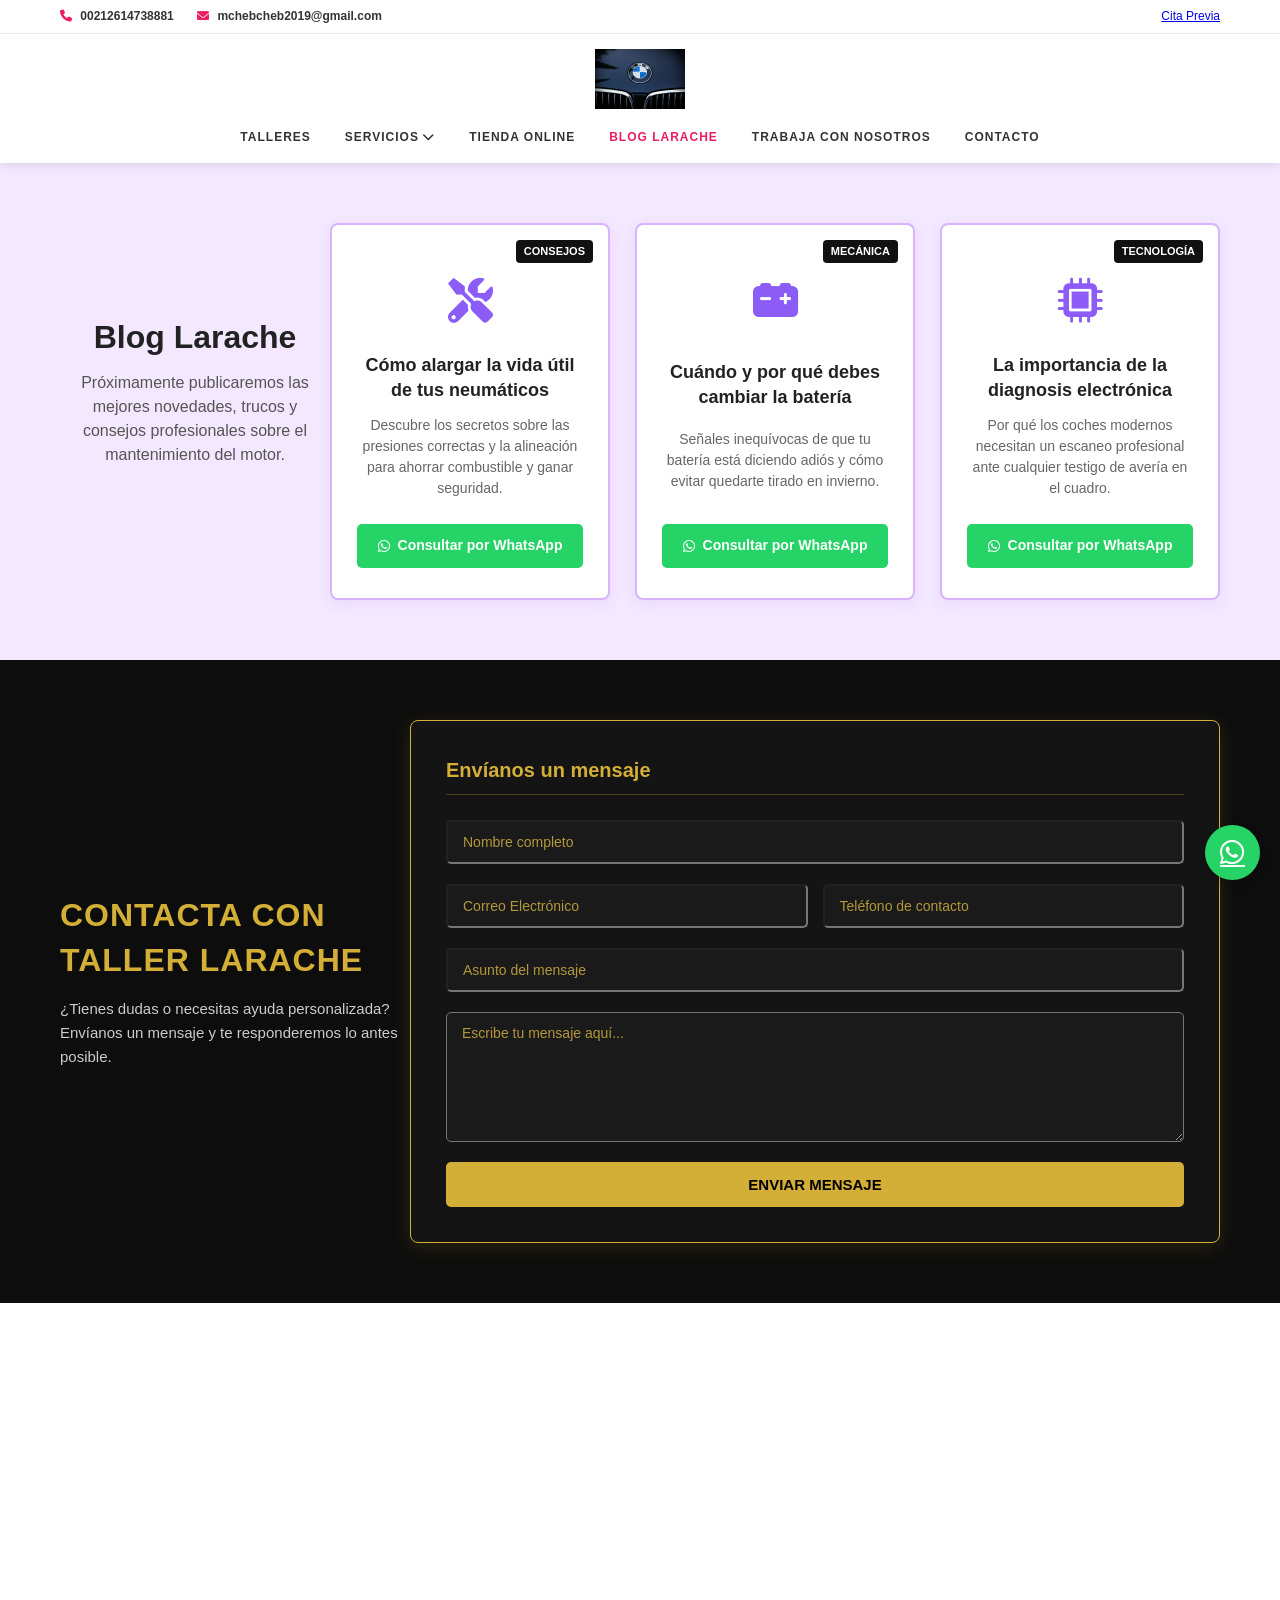
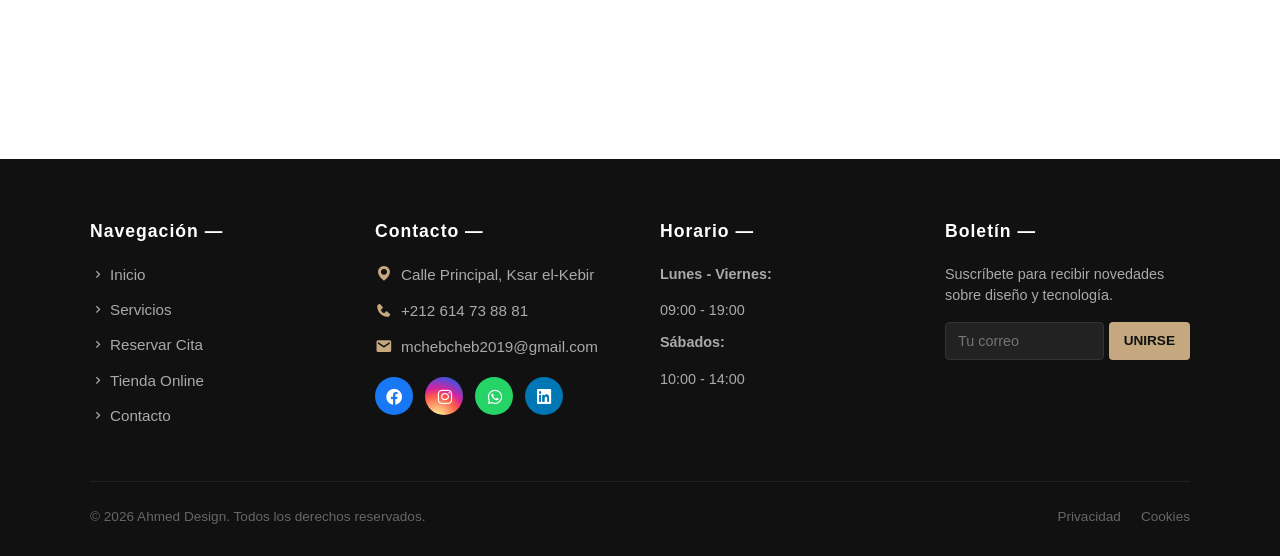
==== commit 4baee2af: "Update blog.html" ====
--- a/blog.html
+++ b/blog.html
@@ -34,9 +34,7 @@
             <div class="top-links">
                 <a href="index.html#reserva-cita">Cita Previa</a>
 
-                <a href="javascript:void(0)" onclick="alert('Tu carrito está vacío. ¡Visita nuestra tienda!')">
-                    <i class="fas fa-shopping-cart"></i> 0 elementos
-                </a>
+               
             </div>
         </div>
     </div>
@@ -276,4 +274,4 @@
     <script src="script.js"></script>
 </body>
 
-</html>+</html>
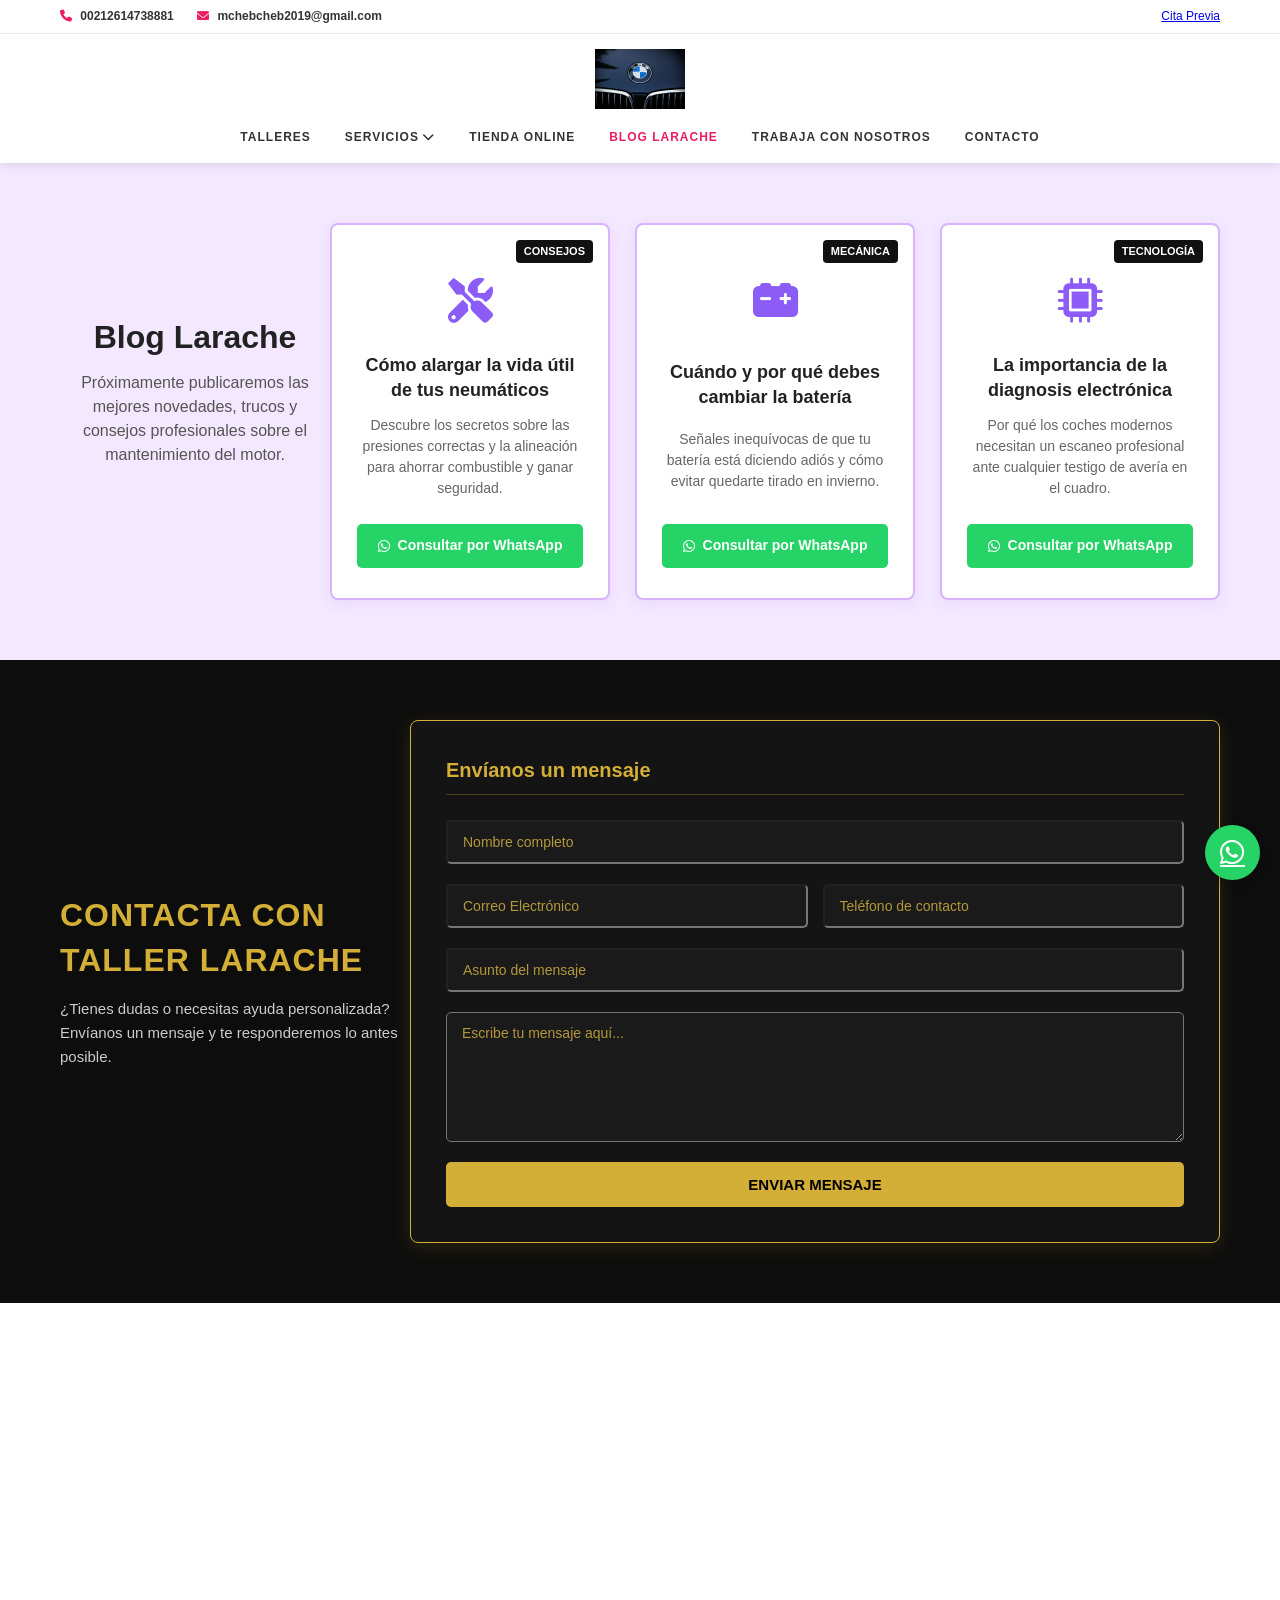
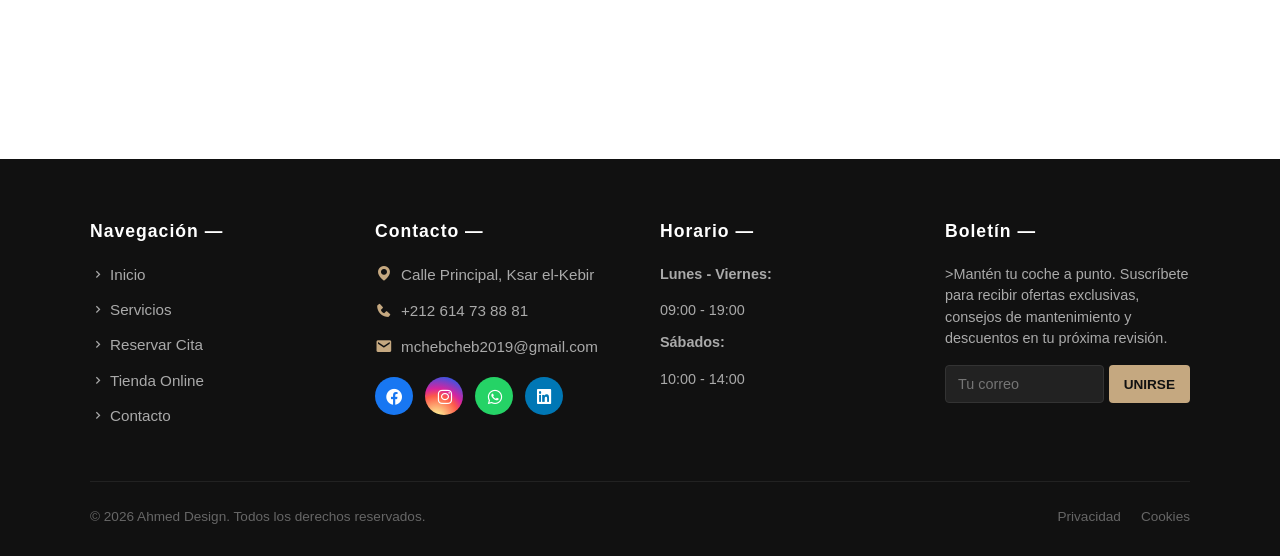
==== commit 6473bd2f: "Update blog.html" ====
--- a/blog.html
+++ b/blog.html
@@ -6,7 +6,7 @@
     <meta http-equiv="X-UA-Compatible" content="IE=edge" />
     <meta name="viewport" content="width=device-width, initial-scale=1.0" />
     <meta name="description" content="Ahmed Design: Desarrollador web profesional al antojo del cliente.">
-    <title>Ahmed Design | Blog iCars</title>
+    <title>Ahmed Design | Blog Taller Larache</title>
     <link rel="stylesheet" href="estilos.css" />
     <link rel="stylesheet" href="responsive.css">
     <link href="https://unpkg.com/boxicons@2.1.4/css/boxicons.min.css" rel="stylesheet" />
@@ -34,7 +34,7 @@
             <div class="top-links">
                 <a href="index.html#reserva-cita">Cita Previa</a>
 
-               
+
             </div>
         </div>
     </div>
@@ -250,7 +250,8 @@
 
             <div class="footer-col">
                 <h3>Boletín —</h3>
-                <p>Suscríbete para recibir novedades sobre diseño y tecnología.</p>
+                <p>>Mantén tu coche a punto. Suscríbete para recibir ofertas exclusivas, consejos de mantenimiento y
+                    descuentos en tu próxima revisión.</p>
                 <form action="https://formspree.io/f/xnjlzeap" method="POST" class="newsletter-form">
                     <input type="email" name="email" placeholder="Tu correo" required>
                     <button type="submit">UNIRSE</button>
@@ -261,8 +262,8 @@
         <div class="footer-bottom">
             <p>© 2026 Ahmed Design. Todos los derechos reservados.</p>
             <div class="footer-links">
-                <a href="privacidad.html">Privacidad</a>
-                <a href="cookies.html">Cookies</a>
+                <a href="Privacidad.html">Privacidad</a>
+                <a href="Cookies.html">Cookies</a>
             </div>
         </div>
     </footer>
--- a/responsive.css
+++ b/responsive.css
@@ -745,4 +745,96 @@
         margin-right: 65px !important;
         /* Ajusta los píxeles si necesitas más o menos espacio */
     }
-}+}
+
+@media screen and (orientation: landscape) and (max-height: 600px) {
+
+    /* 1. Forzamos a que el contenedor principal rompa cualquier diseño en línea */
+    .main-tienda {
+        display: block !important;
+        width: 100% !important;
+        padding: 20px 10px !important;
+    }
+
+    /* 2. El contenedor interior pasa a bloque completo */
+    .main-tienda>.container {
+        display: block !important;
+        width: 100% !important;
+        max-width: 100% !important;
+        padding: 0 !important;
+    }
+
+    /* 3. El título y el párrafo van arriba del todo abarcando todo el ancho */
+    .tienda-header {
+        display: block !important;
+        width: 100% !important;
+        max-width: 100% !important;
+        float: none !important;
+        clear: both !important;
+        text-align: center !important;
+        margin: 0 auto 20px auto !important;
+    }
+
+    /* 4. Las tarjetas se quedan abajo organizadas estrictamente en cuadrícula de 2 columnas (2x2) */
+    .tienda-grid {
+        display: grid !important;
+        grid-template-columns: repeat(2, 1fr) !important;
+        gap: 15px !important;
+        width: 100% !important;
+        max-width: 100% !important;
+        float: none !important;
+        clear: both !important;
+    }
+
+    /* 5. Ajuste limpio de cada tarjeta */
+    .producto-card {
+        width: 100% !important;
+        max-width: none !important;
+    }
+}
+
+@media screen and (orientation: landscape) and (max-height: 600px) {
+
+    /* 1. Contenedor principal del blog a bloque completo */
+    .main-blog {
+        display: block !important;
+        width: 100% !important;
+        padding: 20px 10px !important;
+    }
+
+    /* 2. Contenedor interior */
+    .main-blog>.container {
+        display: block !important;
+        width: 100% !important;
+        max-width: 100% !important;
+        padding: 0 !important;
+    }
+
+    /* 3. Cabecera del blog arriba del todo a ancho completo */
+    .blog-header {
+        display: block !important;
+        width: 100% !important;
+        max-width: 100% !important;
+        float: none !important;
+        clear: both !important;
+        text-align: center !important;
+        margin: 0 auto 20px auto !important;
+    }
+
+    /* 4. Cuadrícula de artículos en 2 columnas */
+    .blog-grid {
+        display: grid !important;
+        grid-template-columns: repeat(2, 1fr) !important;
+        gap: 15px !important;
+        width: 100% !important;
+        max-width: 100% !important;
+        float: none !important;
+        clear: both !important;
+    }
+
+    /* 5. Tarjetas adaptadas limpias */
+    .blog-card {
+        width: 100% !important;
+        max-width: none !important;
+    }
+}
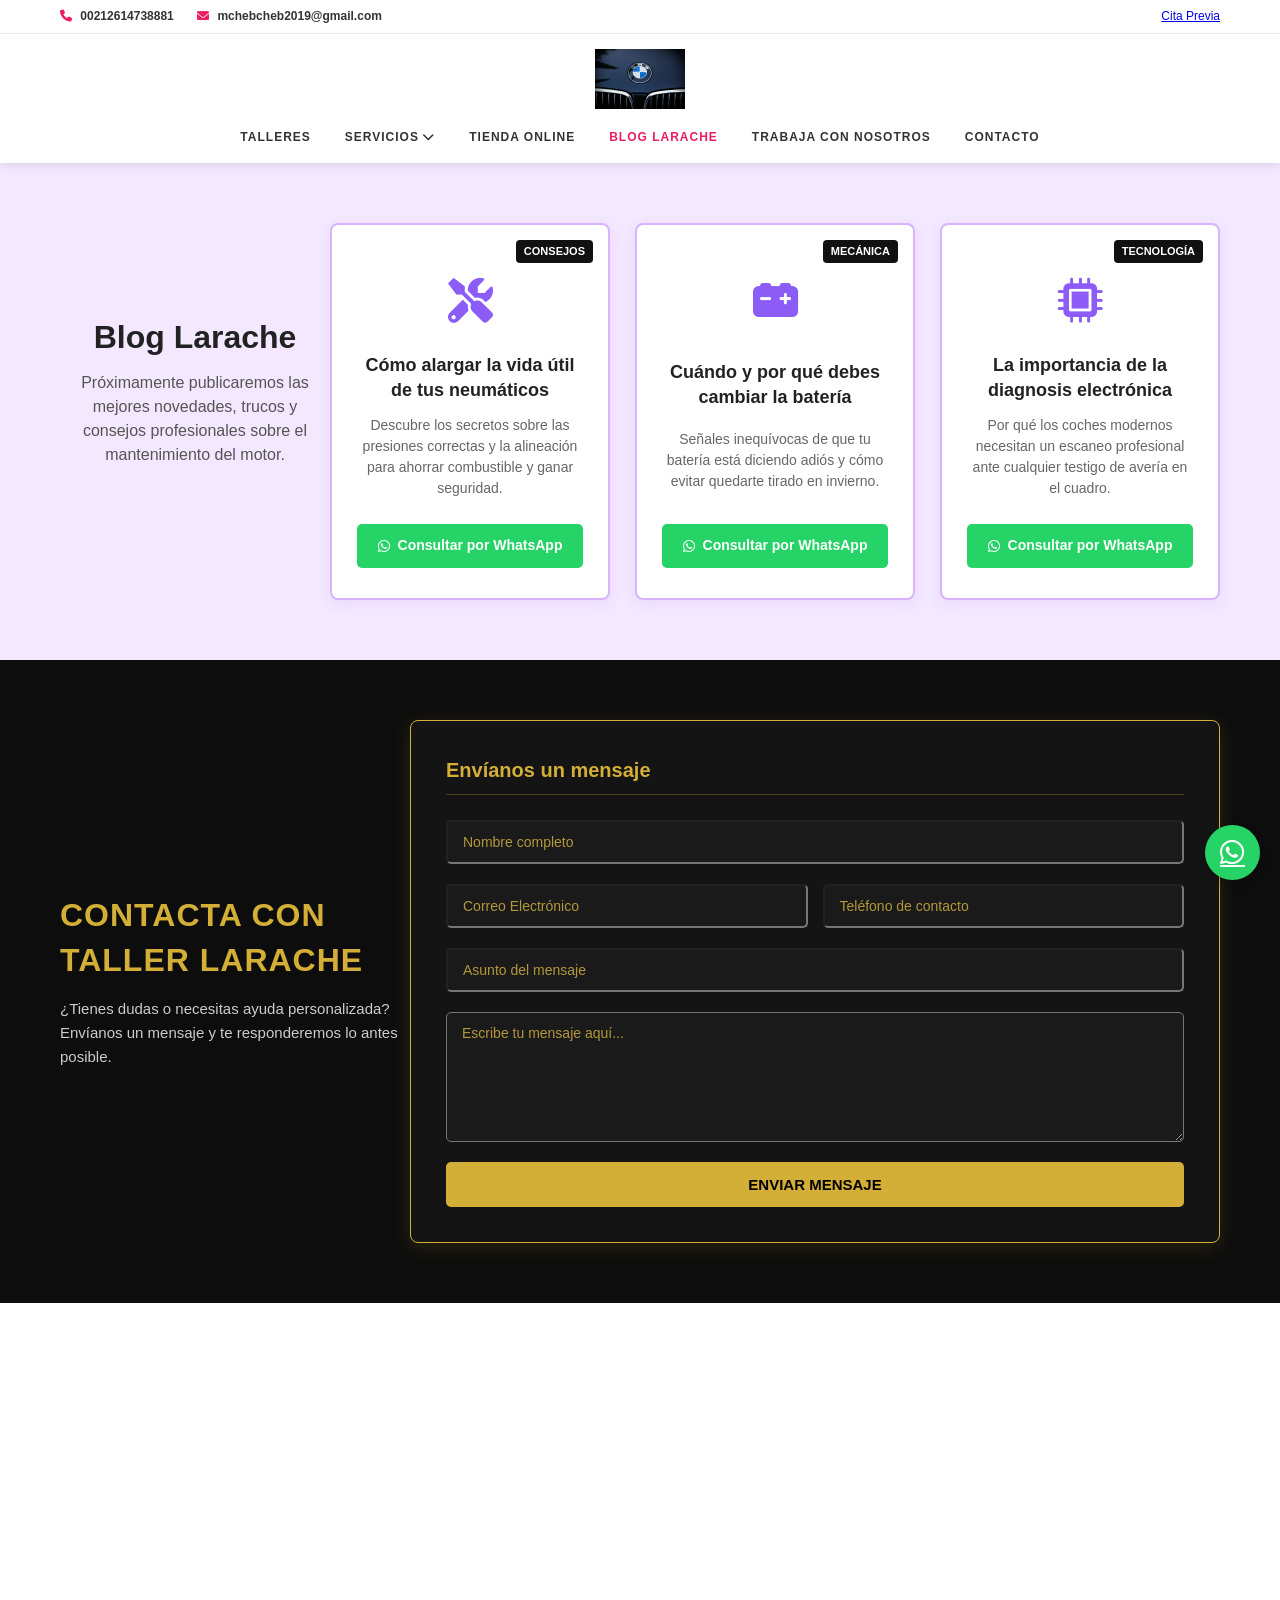
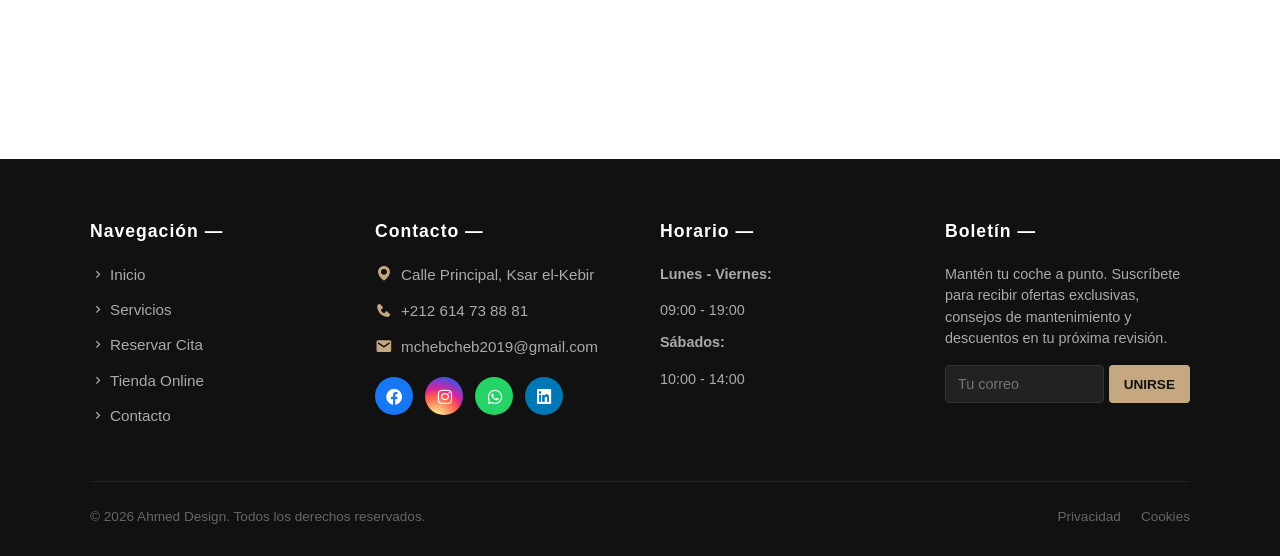
==== commit 71fe8efd: "Update blog.html" ====
--- a/blog.html
+++ b/blog.html
@@ -250,7 +250,7 @@
 
             <div class="footer-col">
                 <h3>Boletín —</h3>
-                <p>>Mantén tu coche a punto. Suscríbete para recibir ofertas exclusivas, consejos de mantenimiento y
+                <p>Mantén tu coche a punto. Suscríbete para recibir ofertas exclusivas, consejos de mantenimiento y
                     descuentos en tu próxima revisión.</p>
                 <form action="https://formspree.io/f/xnjlzeap" method="POST" class="newsletter-form">
                     <input type="email" name="email" placeholder="Tu correo" required>
